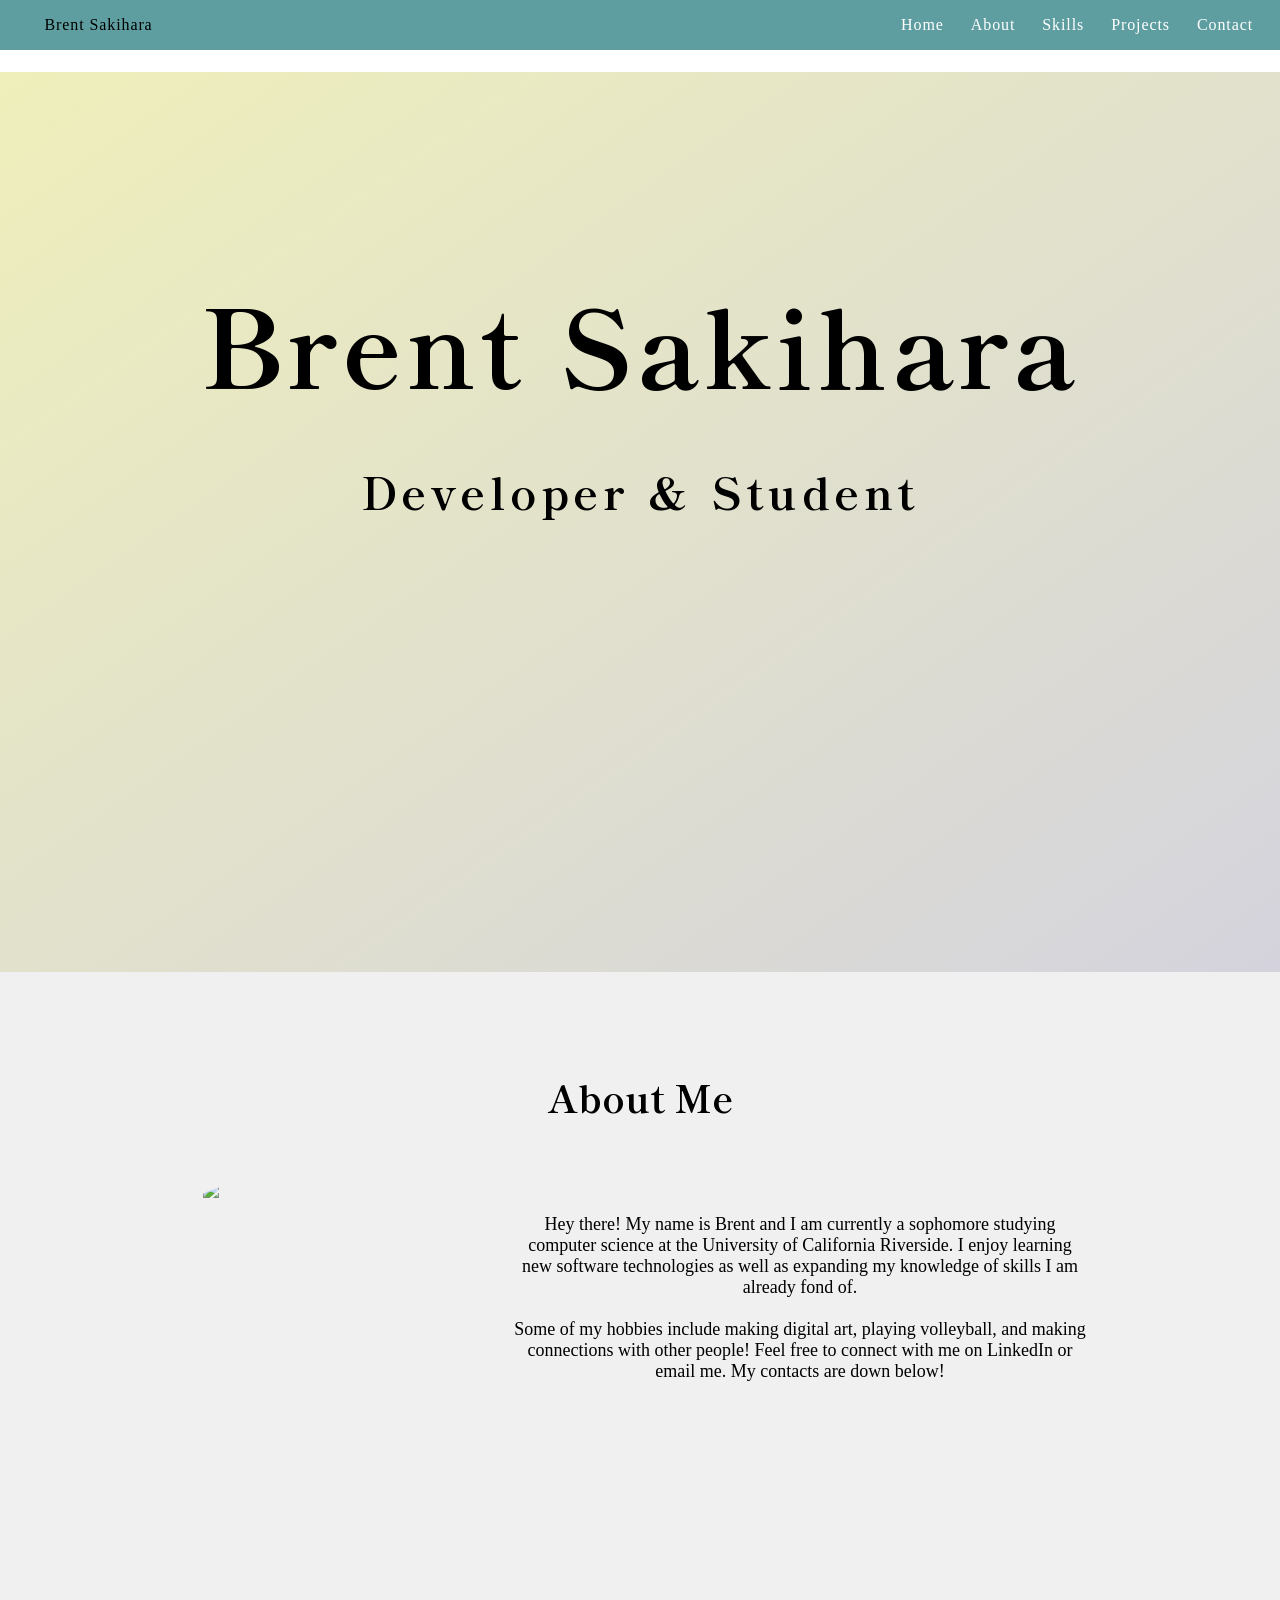
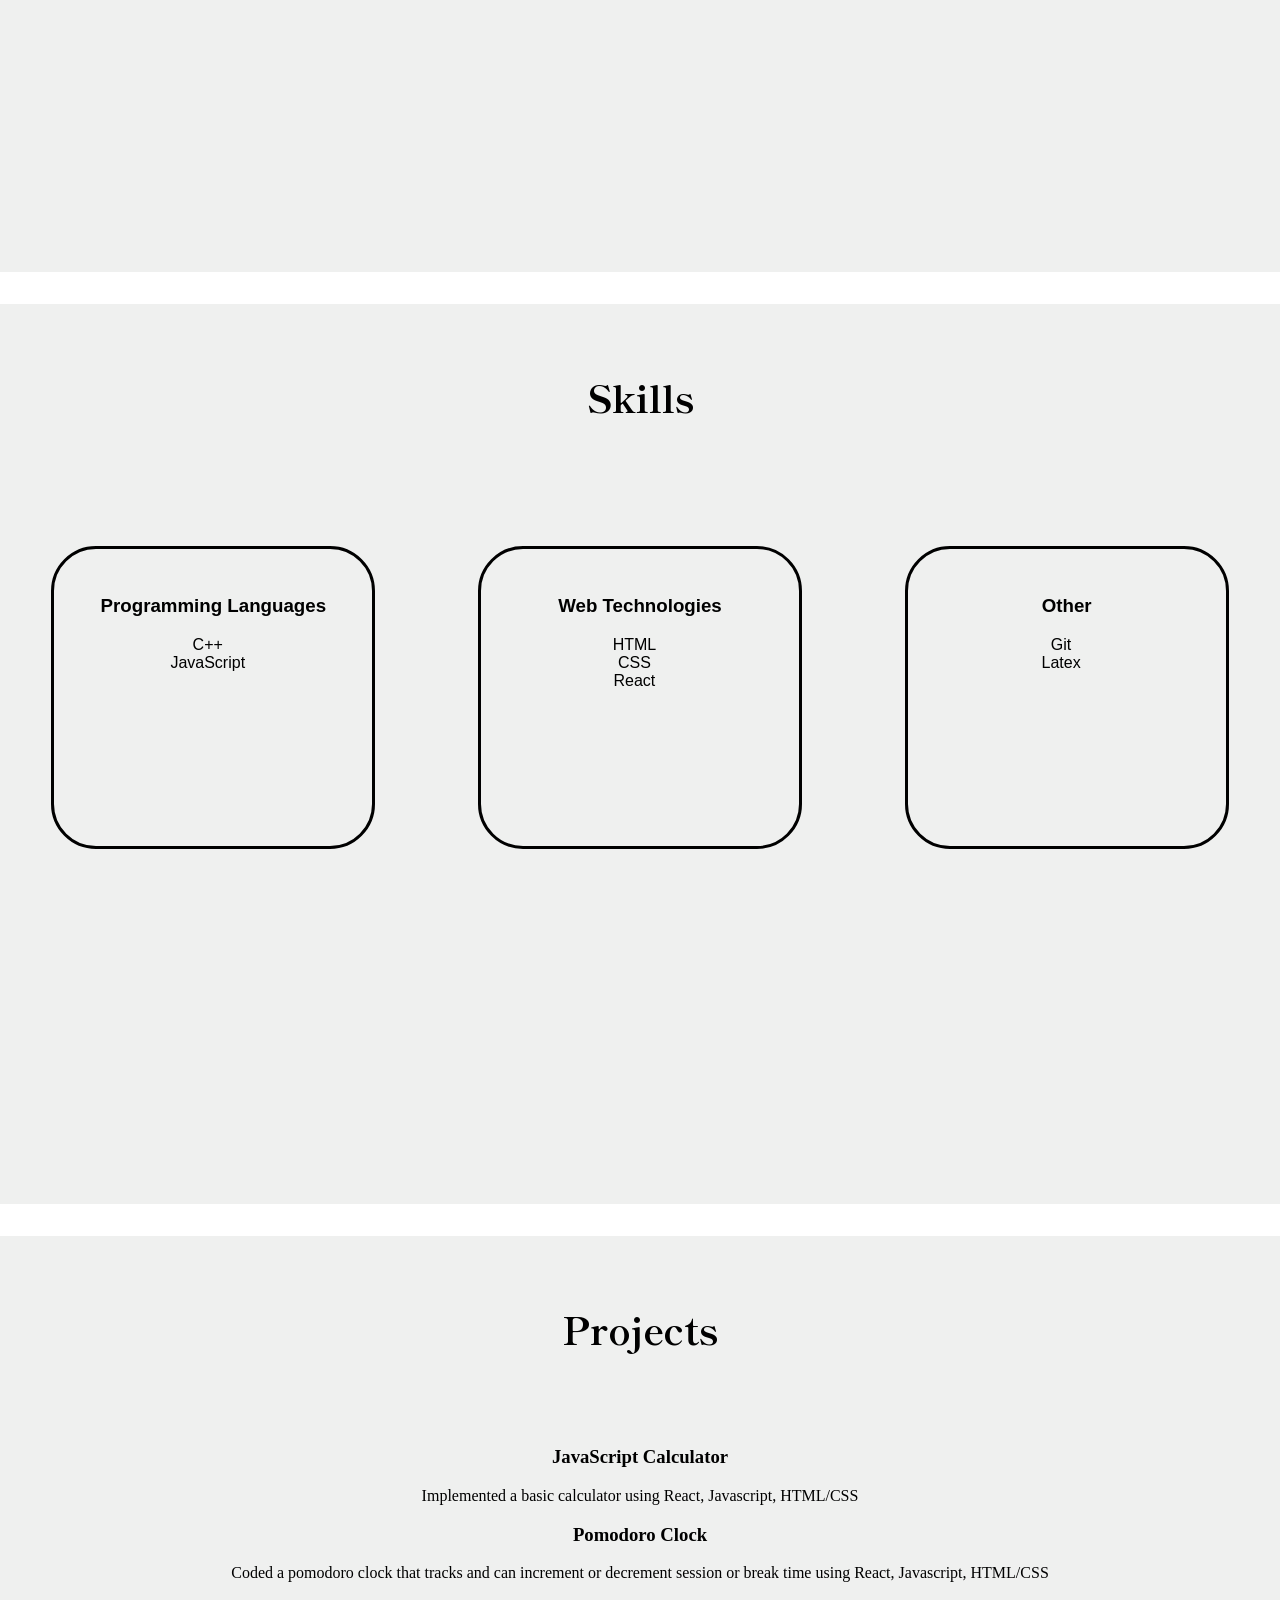
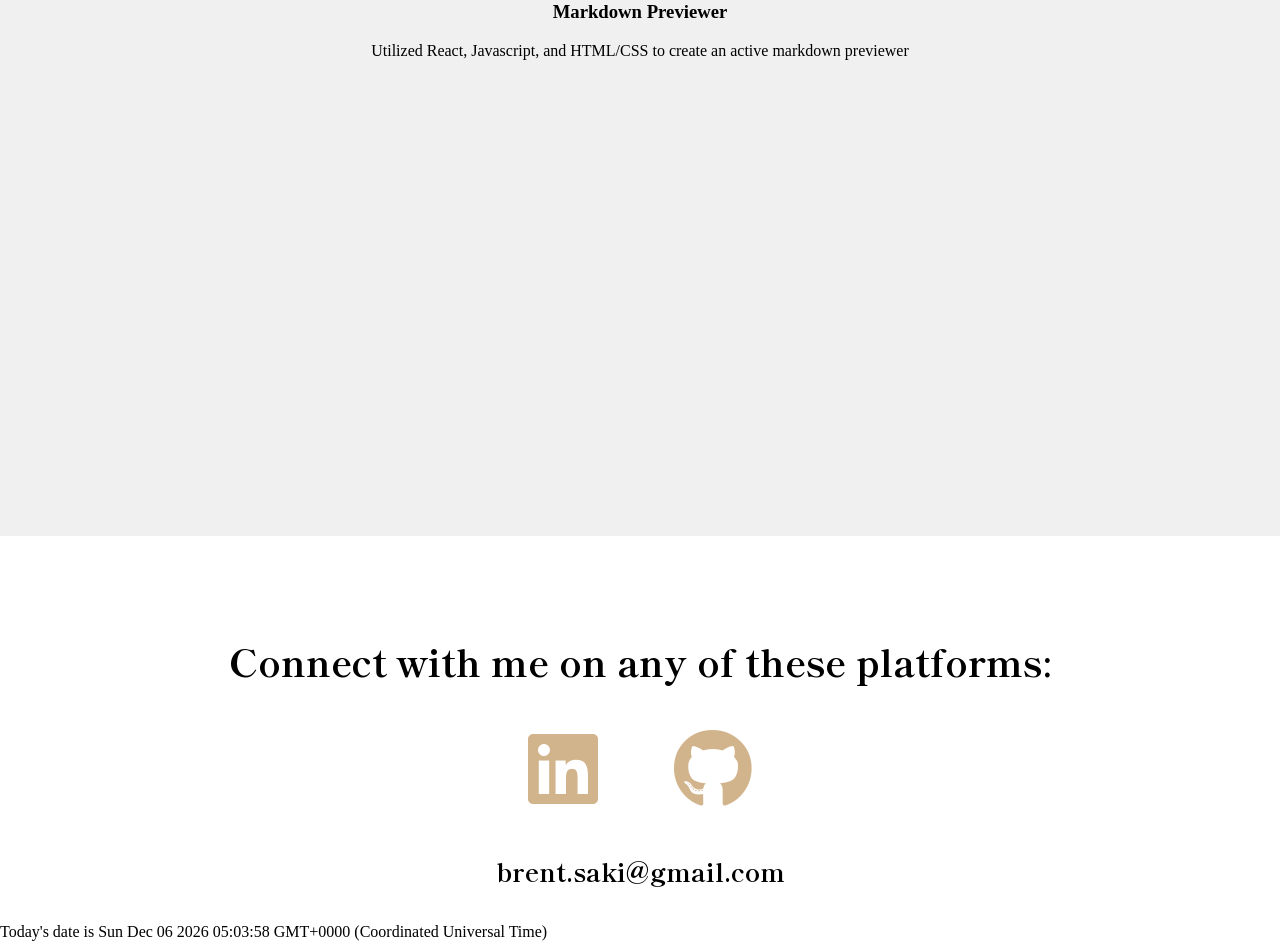
==== index.html @ ab80c6ce "changed path" ====
<!DOCTYPE html>
<html lang="en">
<head>
    <meta charset="UTF-8">
    <meta http-equiv="X-UA-Compatible" content="IE=edge">
    <meta name="viewport" content="width=device-width, initial-scale=1.0">
    <title>Document</title>
    <link rel = "stylesheet" type = "text/css" href = "style.css"/>
    <link rel="stylesheet" href="https://use.fontawesome.com/releases/v5.15.2/css/all.css" integrity="sha384-vSIIfh2YWi9wW0r9iZe7RJPrKwp6bG+s9QZMoITbCckVJqGCCRhc+ccxNcdpHuYu" crossorigin="anonymous">

    <link rel="preconnect" href="https://fonts.gstatic.com">
<link href="https://fonts.googleapis.com/css2?family=Raleway:wght@300&family=Scheherazade&family=Shippori+Mincho+B1:wght@500&display=swap" rel="stylesheet"><body>
    <nav>
        <ul class = "nav">
            <li class = "leftnav">Brent Sakihara</li>
            <li class = "rightnav"><a href="#header">Home</a></li>
            <li class = "rightnav"><a href="#about">About</a></li>
            <li class = "rightnav"><a href="#skills">Skills</a></li>
            <li class = "rightnav"><a href="#projects">Projects</a></li>
            <li class = "rightnav"><a href = "#contact">Contact</a></li>
        </ul>
    </nav>
    <div id = "header" class ="section">
        <h1 id = "name">Brent Sakihara</h1>
        <h2 id = "subheader">Developer & Student</h2>
    </div>
    <div id = "about" class = "section">
        <h2 class = "title">About Me</h2>
        <div id = "photo">
            <a alt = "photo of me!" href="https://lh3.googleusercontent.com/a3bPAEfOTPqCnYxuEP7tB16Z2TgcXHickx6BiH-JTF1CKf3p6cimCnV-ZzTPcO_8Qc4jZRK6XZkYf8GklRsNGq0brx8x73rDPGK4sj9NED8KyOHrJwvlFoyhxmBYqu7zEgvI75UgEw=w2400?source=screenshot.guru"> <img src="https://lh3.googleusercontent.com/a3bPAEfOTPqCnYxuEP7tB16Z2TgcXHickx6BiH-JTF1CKf3p6cimCnV-ZzTPcO_8Qc4jZRK6XZkYf8GklRsNGq0brx8x73rDPGK4sj9NED8KyOHrJwvlFoyhxmBYqu7zEgvI75UgEw=w600-h315-p-k" /> </a>
        </div>
        <p id = "description">
            Hey there! My name is Brent and I am currently a sophomore studying computer science at 
            the University of California Riverside.
            I enjoy learning new software technologies as well as expanding my knowledge of skills I 
            am already fond of. <br>
            <br>
            Some of my hobbies include making digital art, playing volleyball, and making connections with 
            other people! Feel free to connect with me on LinkedIn or email me. My contacts are down below!
        </p>
    </div>
    <div id= "skills" class ="section">
        <h2 class = "title">Skills</h2>
        <div class = "container">
            <div class="left column">
                <h3>Programming Languages</h3>
            <ul>
                <li>C++</li>
                <li>JavaScript</li>
            </ul>
            </div>
            <div class = "center column">
                <h3>Web Technologies</h3>
            <ul>
                <li>HTML</li>
                <li>CSS</li>
                <li>React</li>
            </ul>
            </div>
            <div class = "right column">
                <h3>Other</h3>
            <ul>
                <li>Git</li>
                <li>Latex</li>
            </ul>
            </div>
        </div>
    </div>
    <div id="projects" class ="section">
        <h2 class = "title">Projects</h2>
        <div id = "projectc">
            <h3>JavaScript Calculator</h3>
            <p>Implemented a basic calculator using React, Javascript, HTML/CSS</p>
            <h3>Pomodoro Clock</h3>
            <p>Coded a pomodoro clock that tracks and can increment or decrement session or break time 
                using React, Javascript, HTML/CSS</p>
            <h3>Markdown Previewer</h3>
            <p>Utilized React, Javascript, and HTML/CSS to create an active markdown previewer</p>
        </div>
    </div>
    <div id= "contact">
        <h2>Connect with me on any of these platforms:</h2>
        <div class = "icons">
            <a href = "https://www.linkedin.com/in/brent-sakihara/" target="_blank"><i class="fab fa-linkedin fa-5x"></i></a>
            <a href = "https://github.com/brent-sakihara" target="_blank"><i class="fab fa-github fa-5x"></i></a>
        </div>
            </div>
    <h4 id = "email">brent.saki@gmail.com</h4>
    <script src="script.js"></script>
</body>
</html>
---- style.css ----
html,body{
  max-width: 100%;
  overflow-x: hidden;
  margin:0;
  padding:0;
}
nav{
  background-color:cadetblue;
  position: fixed;
  width: 100%;
  top: 0;
  margin: 0;
  padding-top: 0;
  font-family:Georgia, 'Times New Roman', Times, serif;
}
.nav{
  display: flex;
  list-style-type: none;
  clear: both;
  letter-spacing: 0.1vh;
}
.nav li {
  display: block;
  text-decoration: none;
  padding-right: 3vh;
}
.nav li:first-child{
  margin-right: auto;
  padding-left: 0.5vh;
}

#header {
  height: 100vh;
  width: 100vw;
  background-image: linear-gradient(to bottom right, #efefbb, #d4d3dd);
  text-align: center;
  letter-spacing: .5vh;
  word-spacing: .25vh;
}

#name{
  padding-top: 15%;
  margin-bottom: 0px;
  font-size: 12vh;
  font-family: 'Shippori Mincho B1', sans-serif;
}
#subheader{
  font-size: 5vh;
  padding-top:0;
}

a:link{
  color:white;
  text-decoration:none;
}
a:hover{
  color:black;
  text-decoration:none;
}
a:active{
  color:blue;
  text-decoration:none;
}

#about{
  text-align: center;
  height: 100vh;
  width: 100vw;
  margin-top:0;
  display:inline-block;
  justify-content: center;
}
#photo{
  width: 20vw;
  height: 20vw;
  overflow:hidden;
  float: left;
  border-radius: 50%;
  margin-left: 10vw;
  margin-top: 2vw;
}
#photo > a{
  width: 800px;
  height: 400px;
  margin: -75px 0 -100px -90px;
}
#description{
  font-size: large;
  font-family:'Times New Roman', Times, serif;
  display:flex;
  align-items: center;
  margin: 7vw 15vw auto 40vw;
  overflow: hidden;
}

h2{
  text-align: center;
  font-family: 'Shippori Mincho B1', sans-serif;
  font-size: 3vw;
  padding-top:5%;
}

/*.title{
  margin-top: 10vh;
}*/

.section{
  height: 100vh;
  width: 100vw;
  background-color: #eff0ef;
  border:none;
}

.column{
  border:solid;
  border-radius: 5vh;
  text-align: center;
  width:25vw;
  height: 30vh;
  margin: 10vh 4vw auto 4vw;
  list-style-type: none;
  padding-top: 3vh;
}

.container{
  display:flex;
  flex-direction: row;
  width: 100%;
  justify-content: center;
  font-family:'Lucida Sans', 'Lucida Sans Regular', 'Lucida Grande', 'Lucida Sans Unicode', Verdana, sans-serif;
  text-align: center;
}
.column > ul{
  list-style-type: none;
  padding-right: 4vw;
  justify-content: center;
}

#projectc{
  /*margin-left: 6vw;*/
  margin-top: 10vh;
  text-align: center;

}

div.icons{
  display: flex;
  justify-content:center;
}
.icons > a{
  margin: 1vh 3vw 1vh 3vw;
}
#email{
  text-align: center;
  font-size: 2vw;
  font-family: 'Shippori Mincho B1', sans-serif;
}
.fab{
  color:tan;
}
.fab:hover{
  color:rgb(240, 240, 167);
}
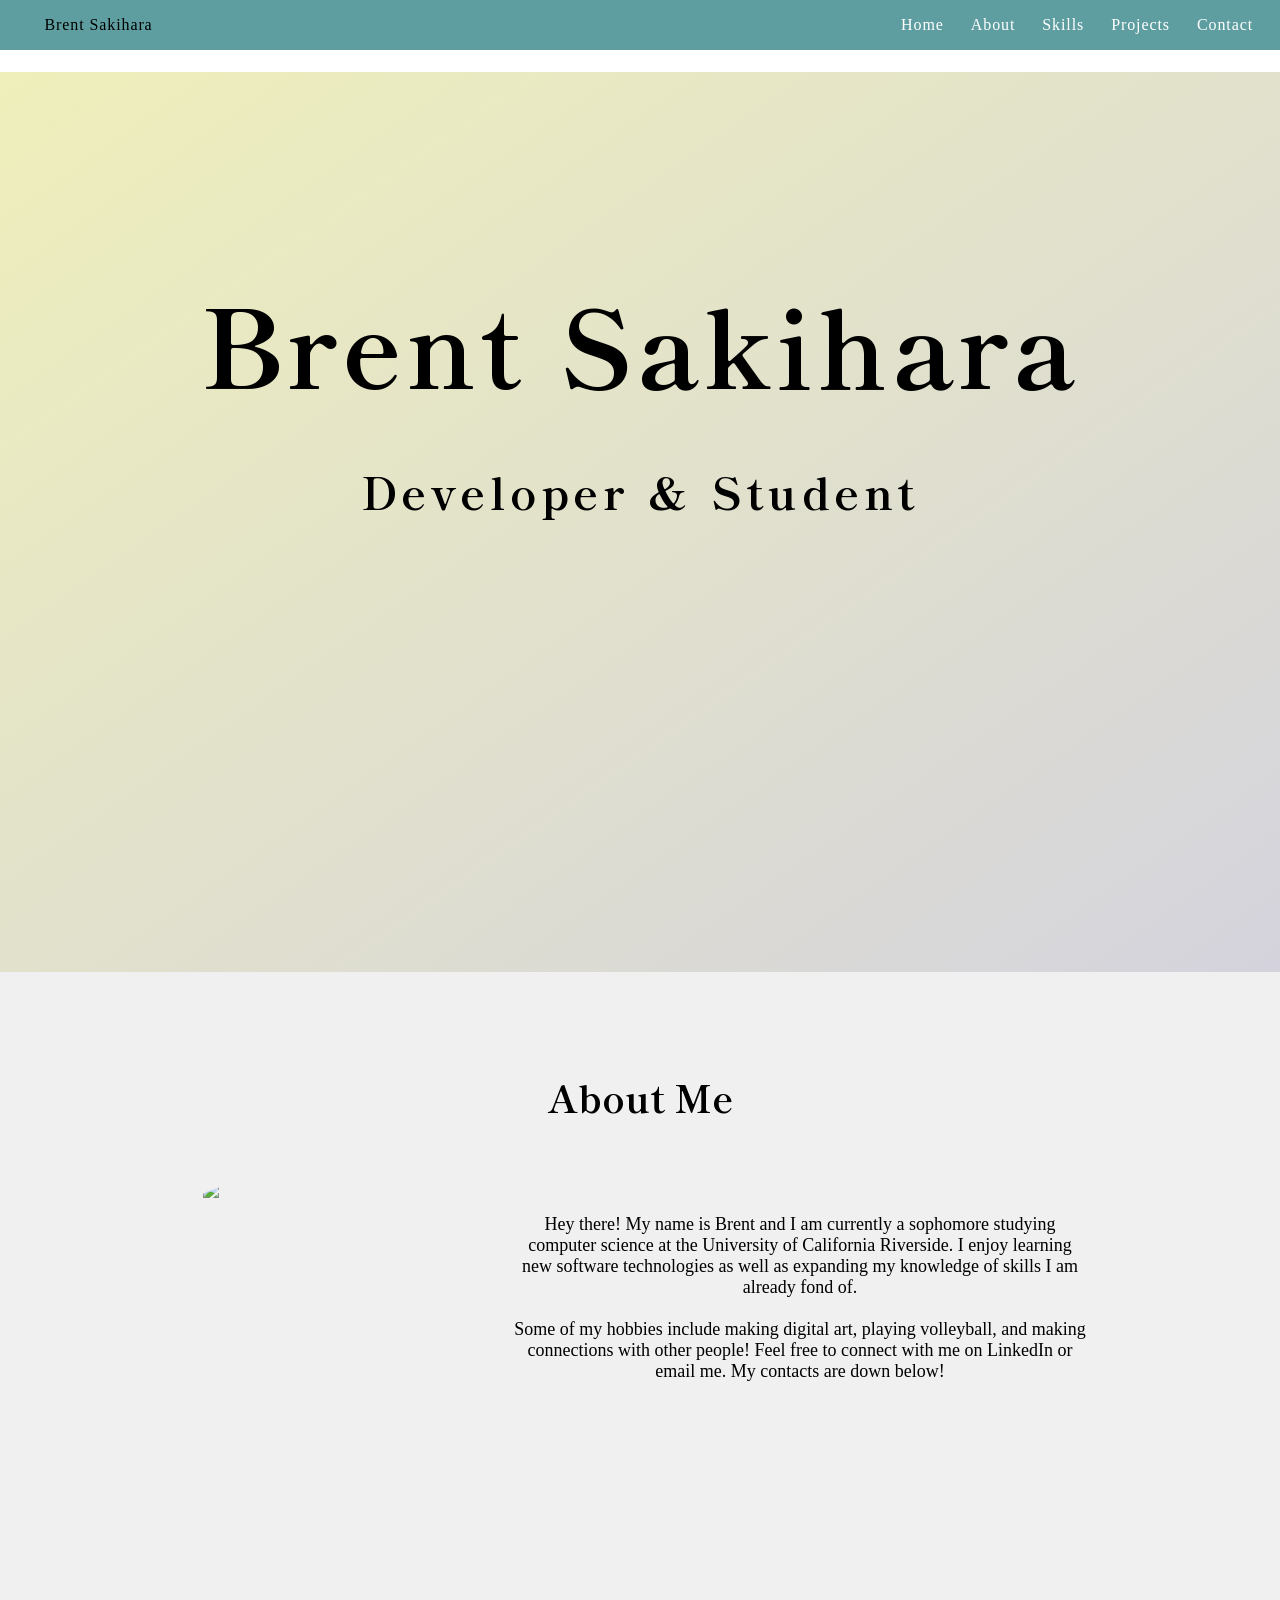
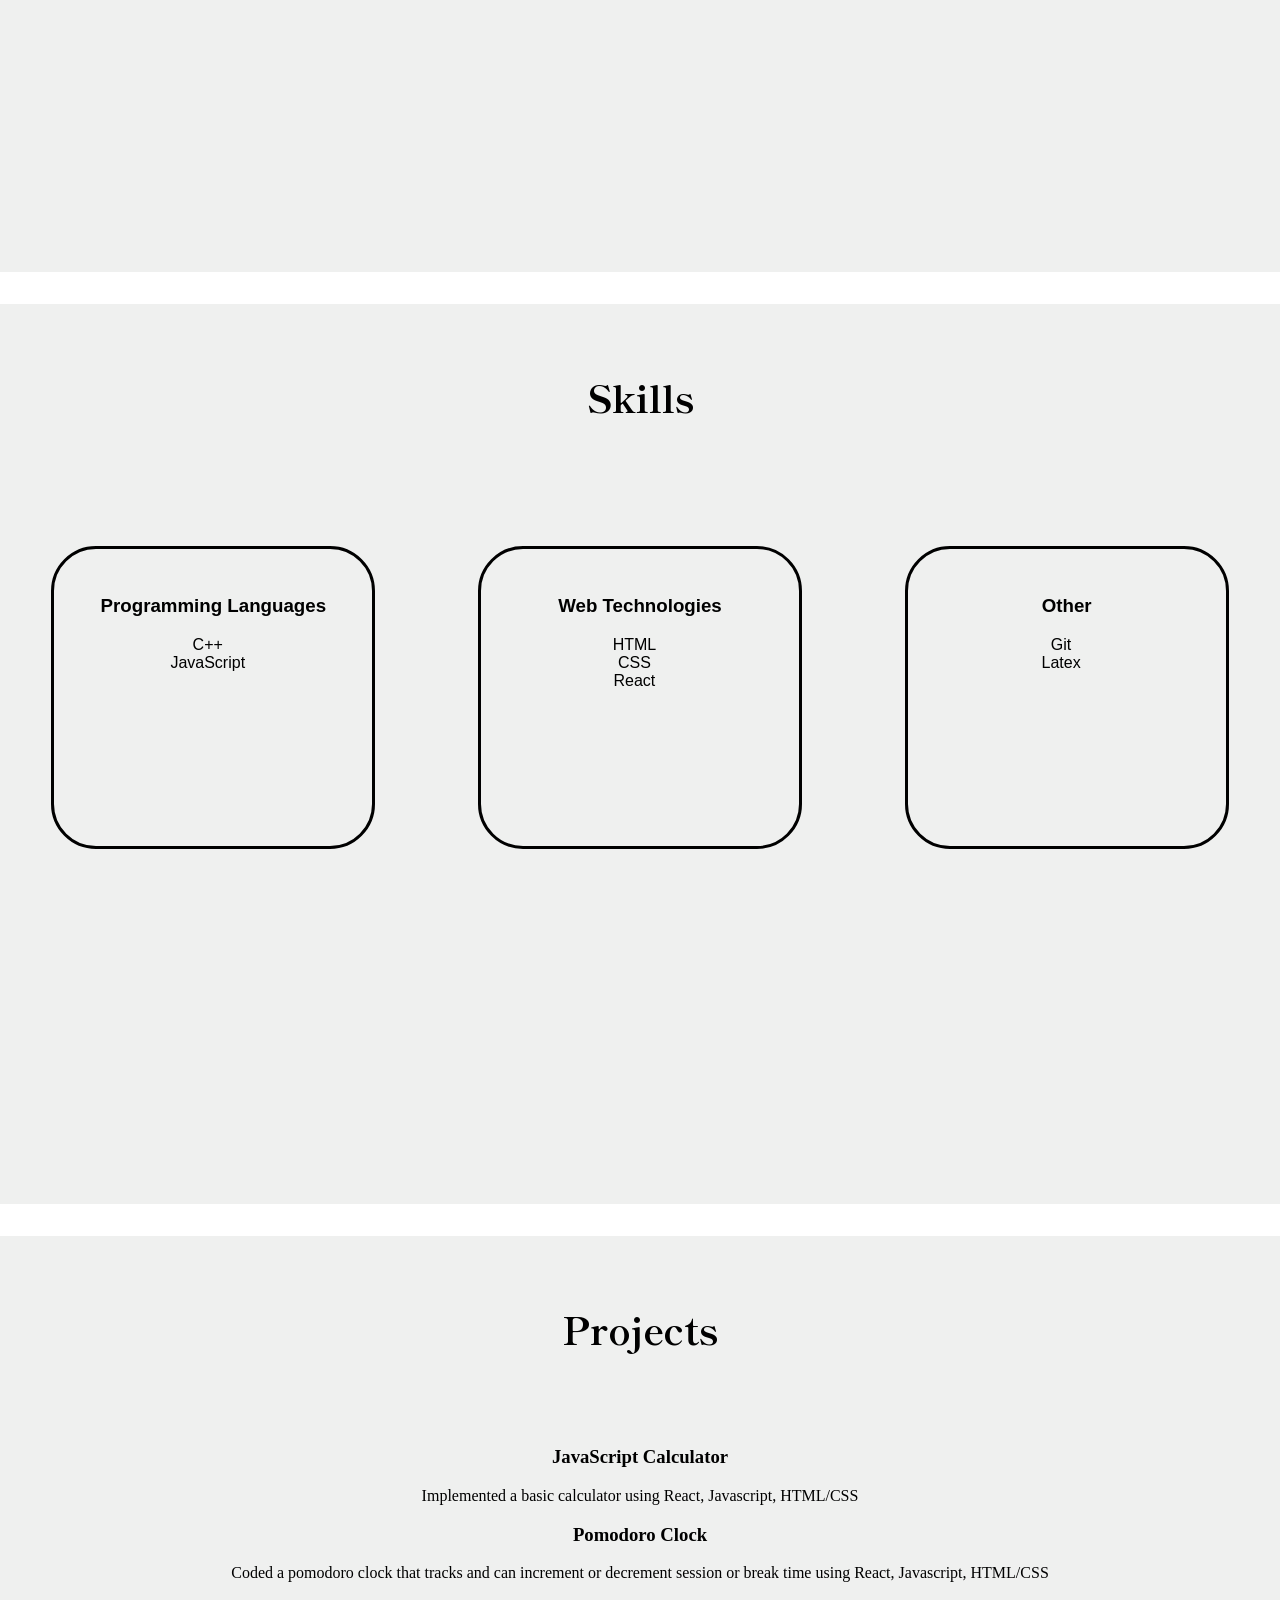
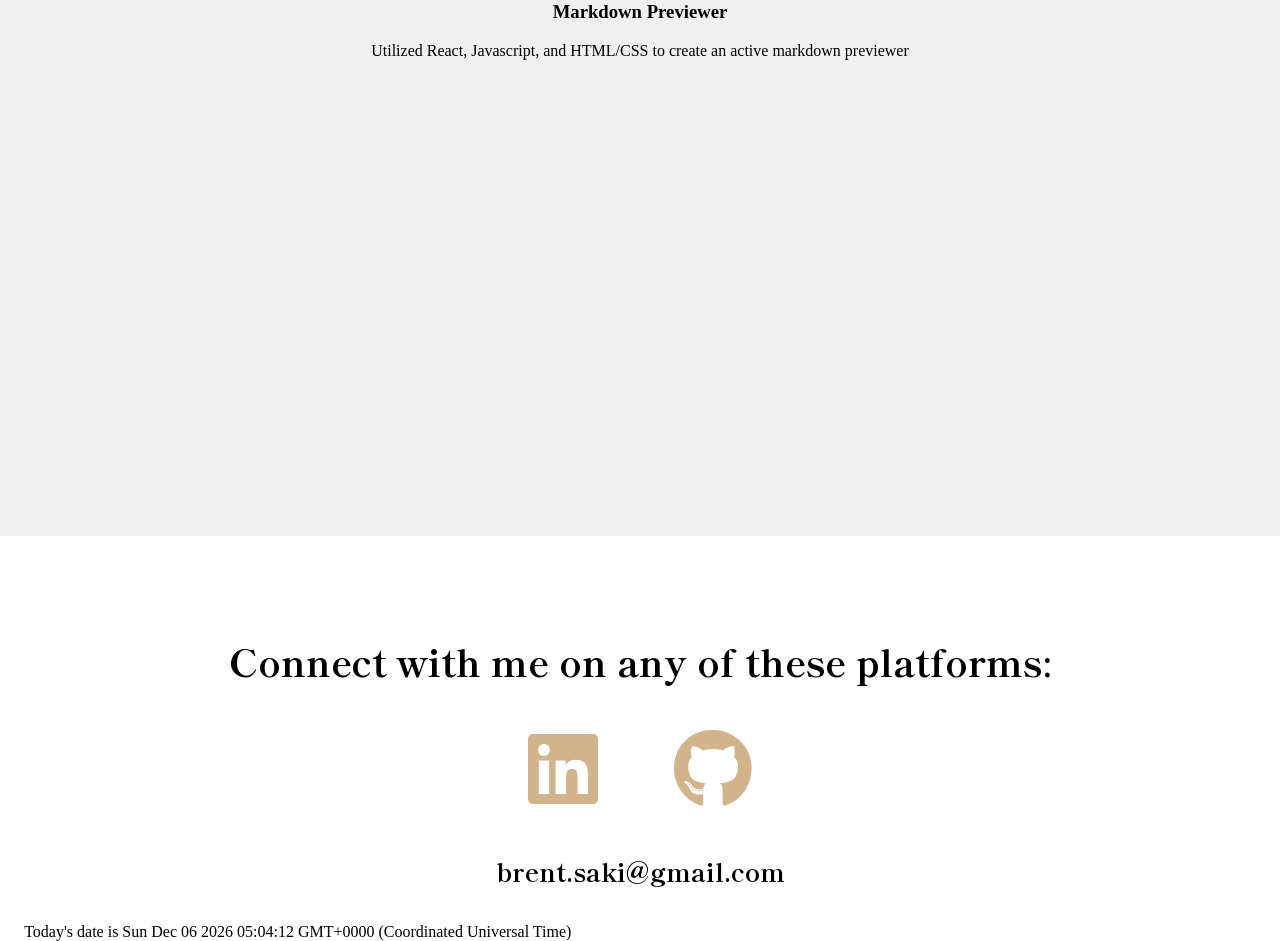
==== commit 49b342b6: "changed to kramdown" ====
--- a/index.html
+++ b/index.html
@@ -84,8 +84,9 @@
             <a href = "https://www.linkedin.com/in/brent-sakihara/" target="_blank"><i class="fab fa-linkedin fa-5x"></i></a>
             <a href = "https://github.com/brent-sakihara" target="_blank"><i class="fab fa-github fa-5x"></i></a>
         </div>
-            </div>
+    </div>
     <h4 id = "email">brent.saki@gmail.com</h4>
+    <a id = "back-to-top" href = "#">top</a>
     <script src="script.js"></script>
 </body>
 </html>
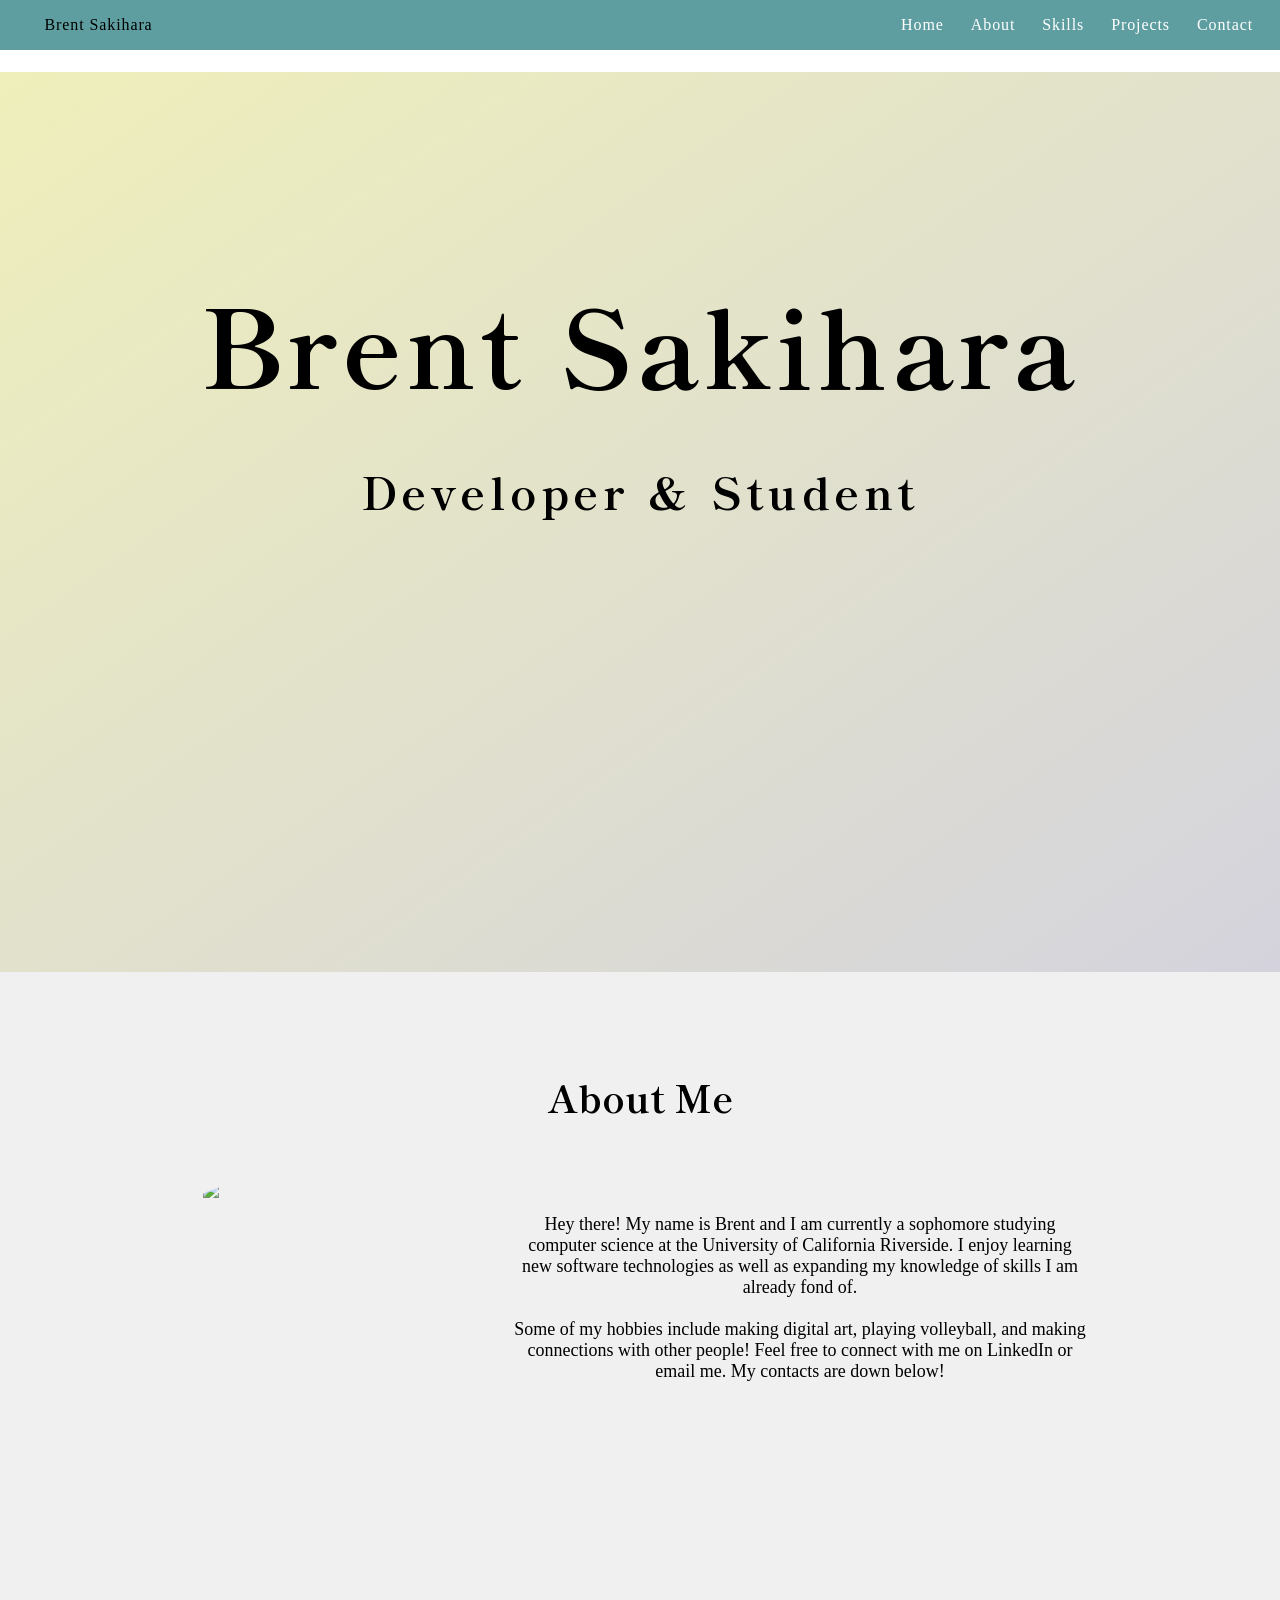
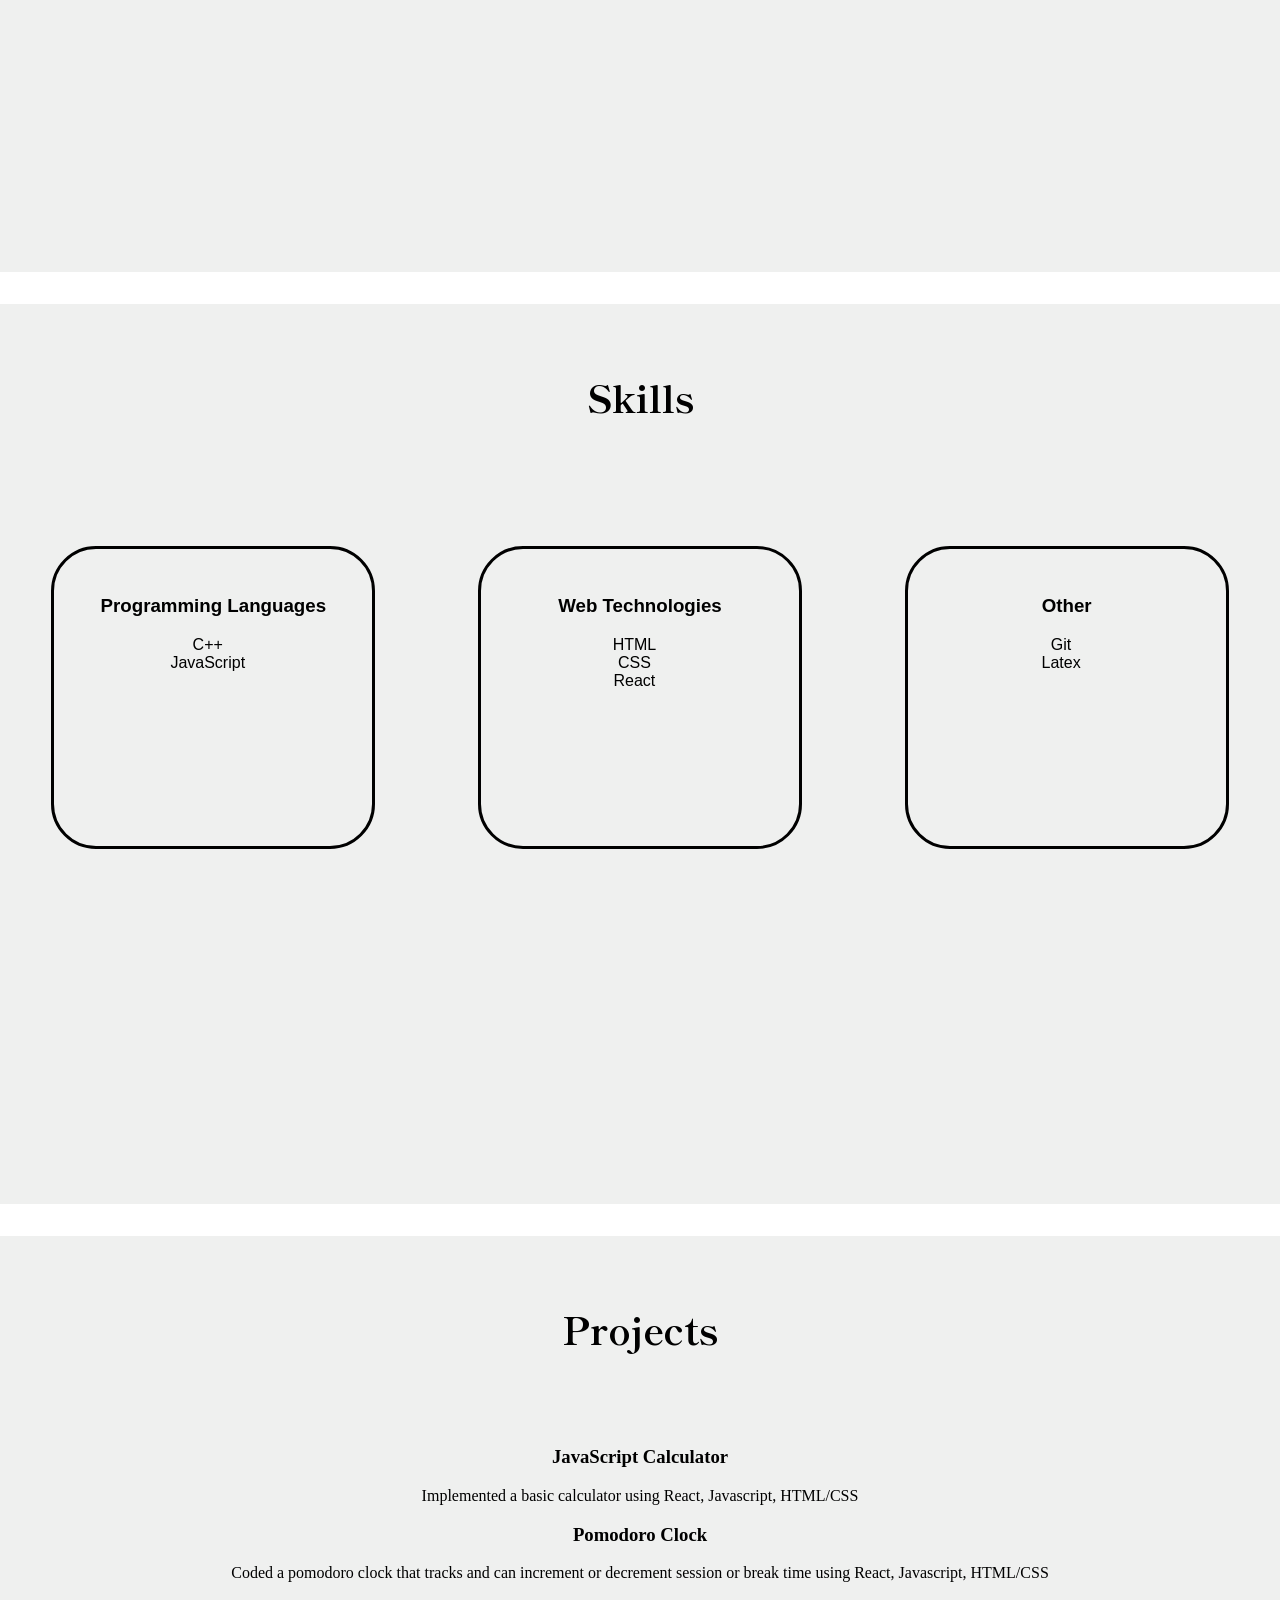
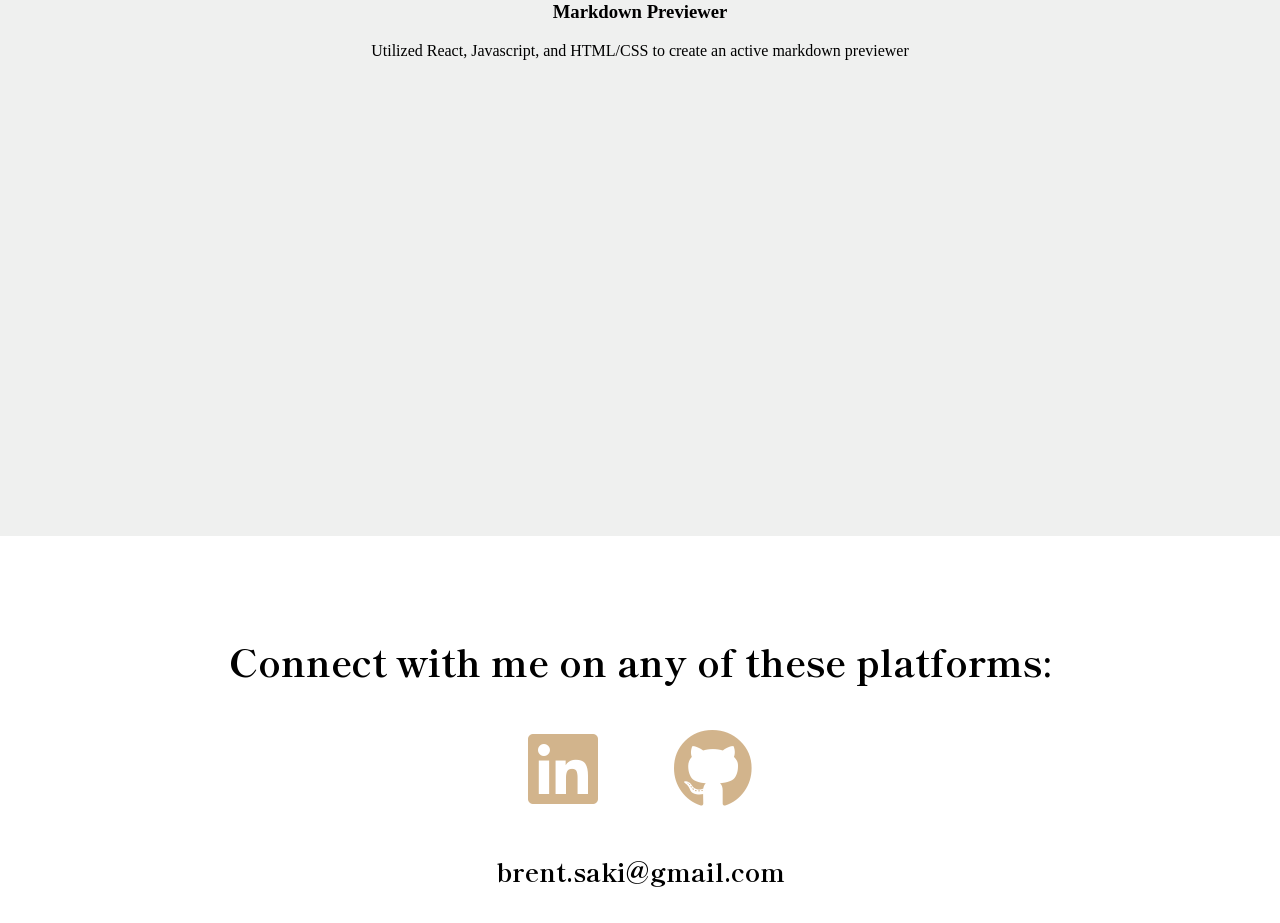
==== commit 800429a8: "added scroll arrow" ====
--- a/index.html
+++ b/index.html
@@ -84,9 +84,10 @@
             <a href = "https://www.linkedin.com/in/brent-sakihara/" target="_blank"><i class="fab fa-linkedin fa-5x"></i></a>
             <a href = "https://github.com/brent-sakihara" target="_blank"><i class="fab fa-github fa-5x"></i></a>
         </div>
+    
+        <h4 id = "email">brent.saki@gmail.com</h4>
+        <a id = 'arrow'><i class="far fa-arrow-alt-circle-up fa-3x"></i></a>
     </div>
-    <h4 id = "email">brent.saki@gmail.com</h4>
-    <a id = "back-to-top" href = "#">top</a>
     <script src="script.js"></script>
 </body>
 </html>
--- a/style.css
+++ b/style.css
@@ -155,9 +155,22 @@
   font-size: 2vw;
   font-family: 'Shippori Mincho B1', sans-serif;
 }
-.fab{
+.fab, .far{
   color:tan;
+  cursor:pointer;
 }
-.fab:hover{
-  color:rgb(240, 240, 167);
+.fab:hover, .far:hover{
+  color:rgb(243, 243, 197);
+}
+
+#arrow{
+  position: fixed;
+  bottom: 3em;
+  right: 3em;
+  cursor: pointer;
+  opacity:0;
+}
+
+#arrow.visible{
+  opacity: 1;
 }
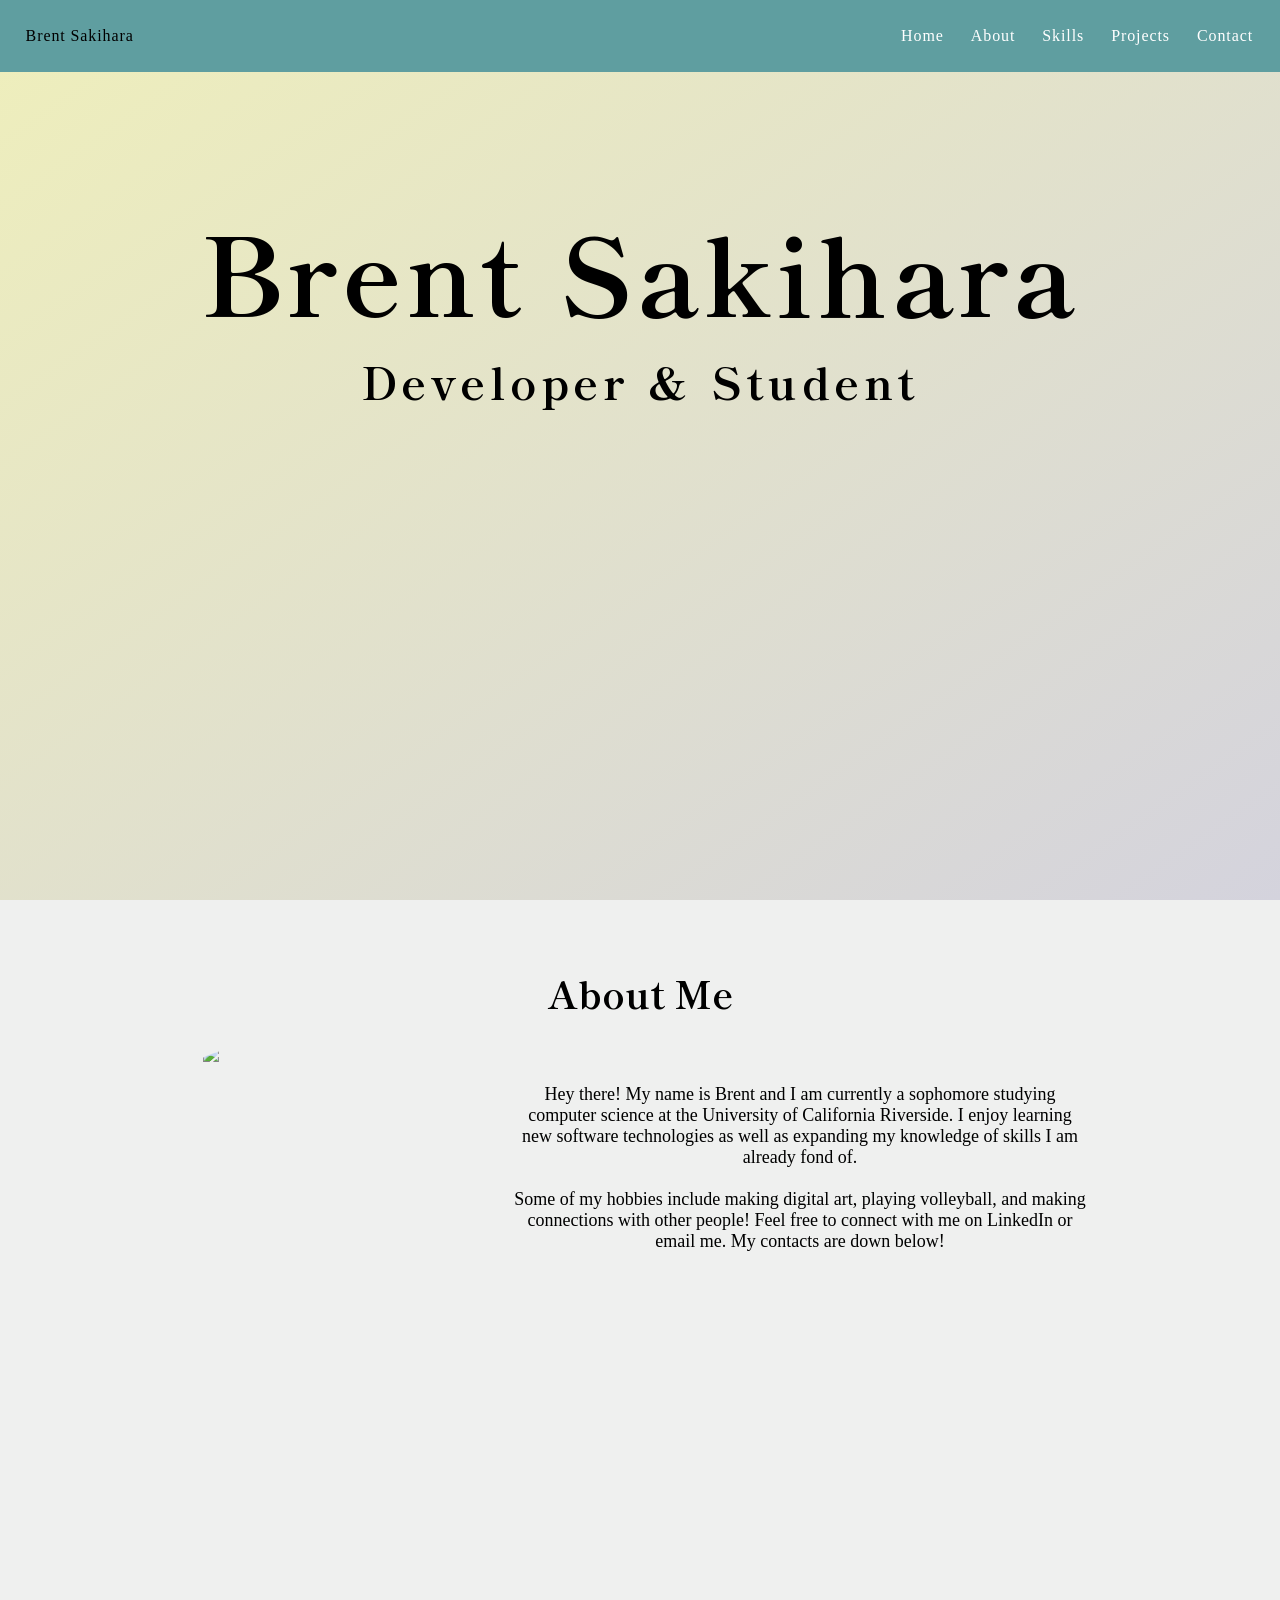
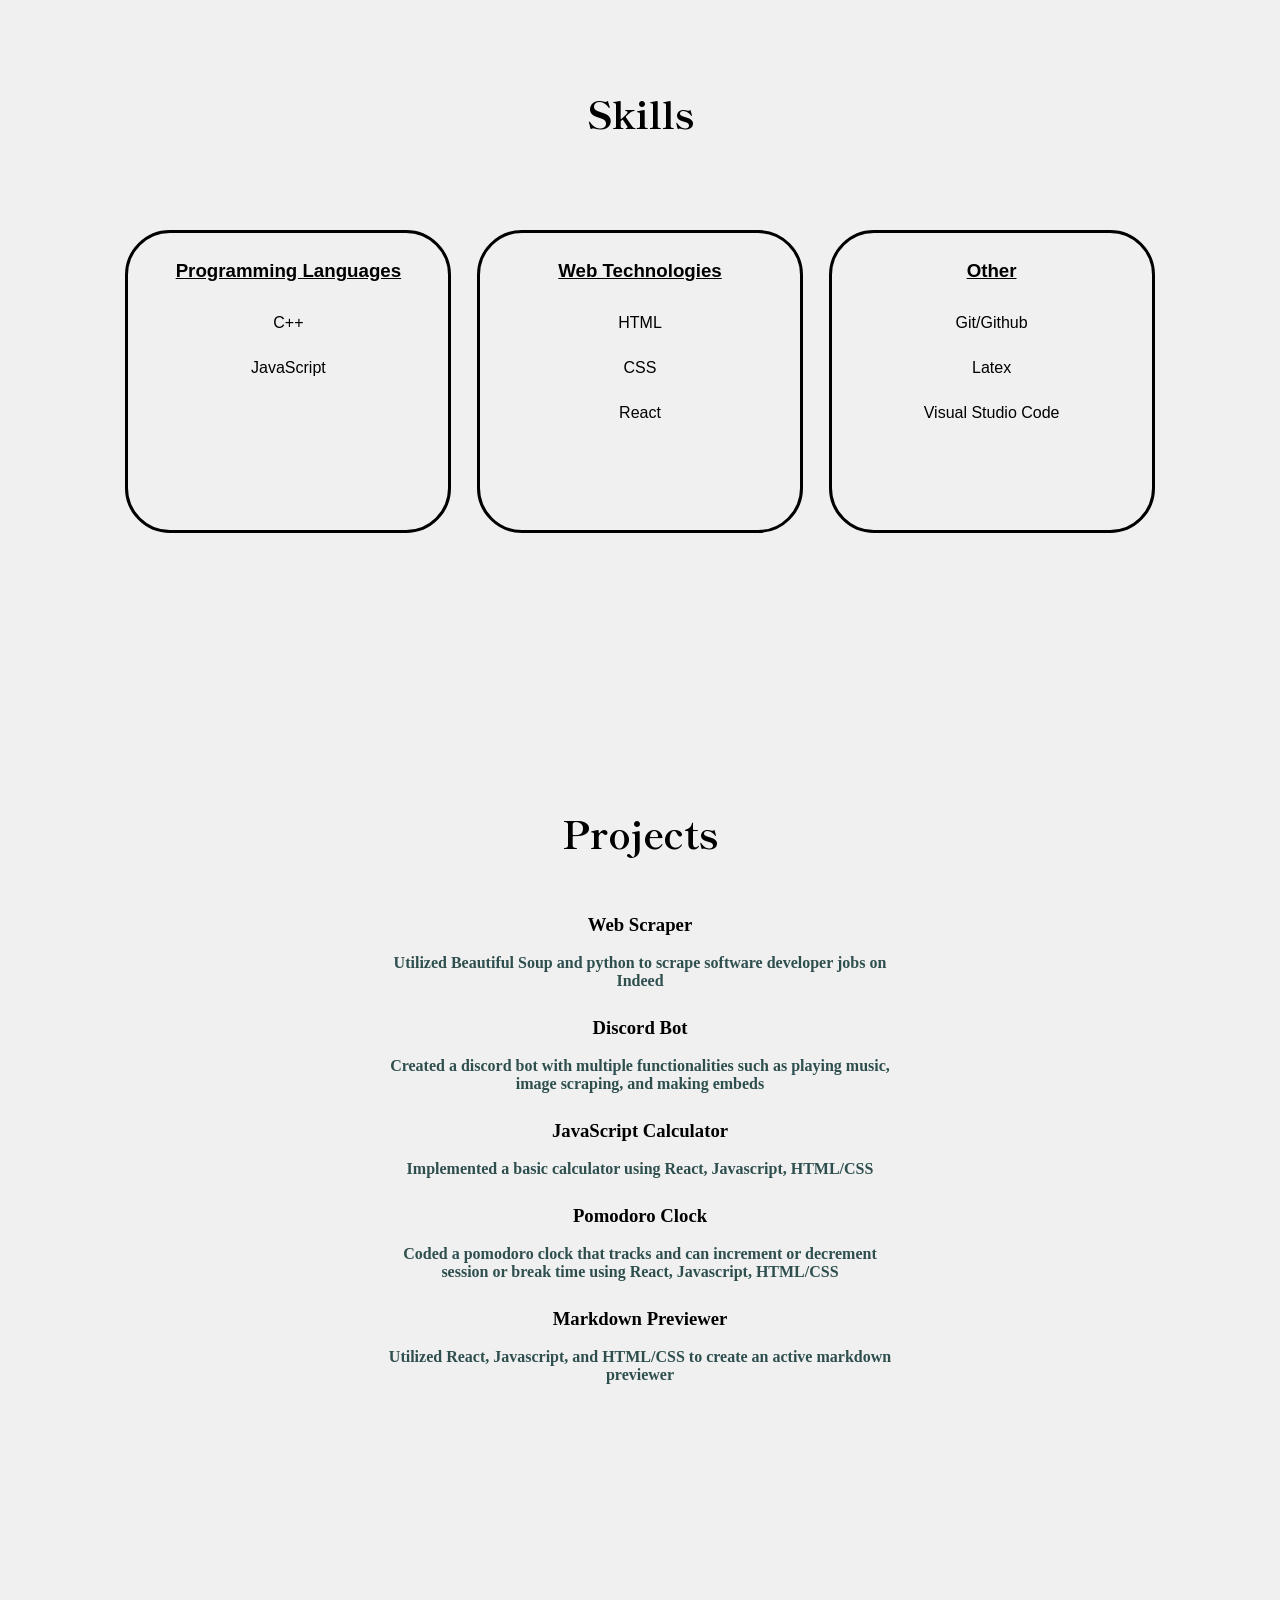
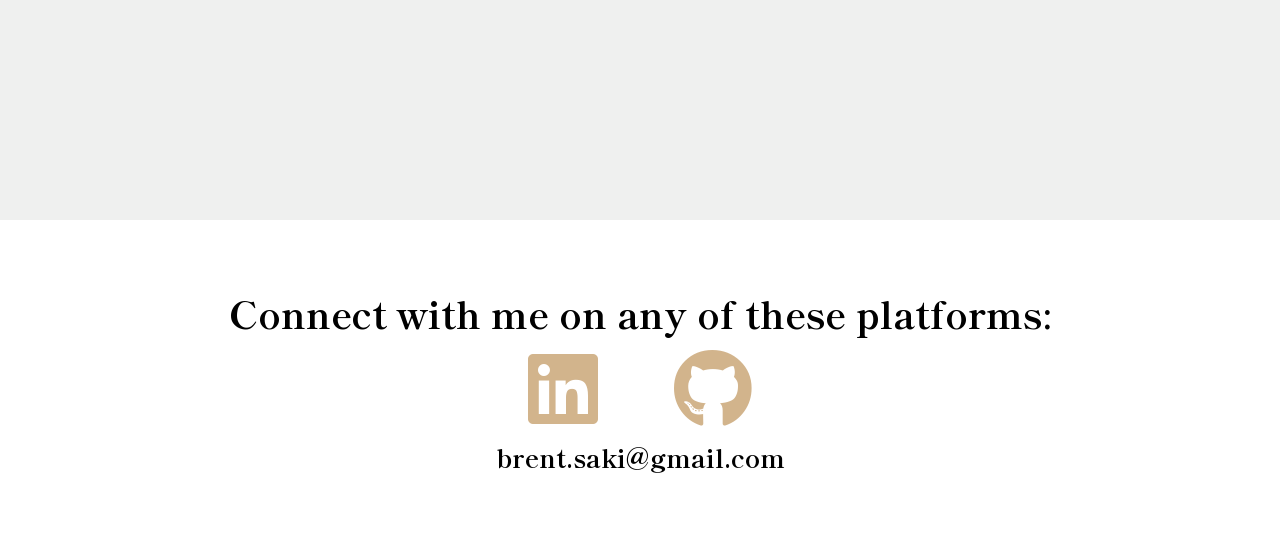
==== commit e42679b5: "improved design" ====
--- a/index.html
+++ b/index.html
@@ -13,7 +13,7 @@
     <nav>
         <ul class = "nav">
             <li class = "leftnav">Brent Sakihara</li>
-            <li class = "rightnav"><a href="#header">Home</a></li>
+            <li class = "rightnav"><a href="#header" id = 'top'>Home</a></li>
             <li class = "rightnav"><a href="#about">About</a></li>
             <li class = "rightnav"><a href="#skills">Skills</a></li>
             <li class = "rightnav"><a href="#projects">Projects</a></li>
@@ -43,14 +43,14 @@
         <h2 class = "title">Skills</h2>
         <div class = "container">
             <div class="left column">
-                <h3>Programming Languages</h3>
+                <h3 class = 'skill'>Programming Languages</h3>
             <ul>
                 <li>C++</li>
                 <li>JavaScript</li>
             </ul>
             </div>
             <div class = "center column">
-                <h3>Web Technologies</h3>
+                <h3 class = 'skill'>Web Technologies</h3>
             <ul>
                 <li>HTML</li>
                 <li>CSS</li>
@@ -58,24 +58,29 @@
             </ul>
             </div>
             <div class = "right column">
-                <h3>Other</h3>
+                <h3 class = 'skill'>Other</h3>
             <ul>
-                <li>Git</li>
+                <li>Git/Github</li>
                 <li>Latex</li>
+                <li>Visual Studio Code</li>
             </ul>
             </div>
         </div>
     </div>
     <div id="projects" class ="section">
-        <h2 class = "title">Projects</h2>
+        <h2 class = "title" id = 'ptitle'>Projects</h2>
         <div id = "projectc">
-            <h3>JavaScript Calculator</h3>
-            <p>Implemented a basic calculator using React, Javascript, HTML/CSS</p>
-            <h3>Pomodoro Clock</h3>
-            <p>Coded a pomodoro clock that tracks and can increment or decrement session or break time 
+            <h3 class = 'project'>Web Scraper</h3>
+            <p class = 'projectdescription'>Utilized Beautiful Soup and python to scrape software developer jobs on Indeed</p>
+            <h3 class = 'project'>Discord Bot</h3>
+            <p class = 'projectdescription'>Created a discord bot with multiple functionalities such as playing music, image scraping, and making embeds</p>
+            <h3 class = 'project'>JavaScript Calculator</h3>
+            <p class = 'projectdescription'>Implemented a basic calculator using React, Javascript, HTML/CSS</p>
+            <h3 class = 'project'>Pomodoro Clock</h3>
+            <p class = 'projectdescription'>Coded a pomodoro clock that tracks and can increment or decrement session or break time 
                 using React, Javascript, HTML/CSS</p>
-            <h3>Markdown Previewer</h3>
-            <p>Utilized React, Javascript, and HTML/CSS to create an active markdown previewer</p>
+            <h3 class = 'project'>Markdown Previewer</h3>
+            <p class = 'projectdescription'>Utilized React, Javascript, and HTML/CSS to create an active markdown previewer</p>
         </div>
     </div>
     <div id= "contact">
--- a/style.css
+++ b/style.css
@@ -1,3 +1,8 @@
+*{
+  margin:0;
+  padding:0;
+}
+
 html,body{
   max-width: 100%;
   overflow-x: hidden;
@@ -8,9 +13,9 @@
   background-color:cadetblue;
   position: fixed;
   width: 100%;
+  height: 8vh;
+  line-height: 8vh;
   top: 0;
-  margin: 0;
-  padding-top: 0;
   font-family:Georgia, 'Times New Roman', Times, serif;
 }
 .nav{
@@ -26,7 +31,7 @@
 }
 .nav li:first-child{
   margin-right: auto;
-  padding-left: 0.5vh;
+  padding-left: 2vw;
 }
 
 #header {
@@ -57,16 +62,9 @@
   color:black;
   text-decoration:none;
 }
-a:active{
-  color:blue;
-  text-decoration:none;
-}
 
 #about{
   text-align: center;
-  height: 100vh;
-  width: 100vw;
-  margin-top:0;
   display:inline-block;
   justify-content: center;
 }
@@ -89,7 +87,7 @@
   font-family:'Times New Roman', Times, serif;
   display:flex;
   align-items: center;
-  margin: 7vw 15vw auto 40vw;
+  margin: 5vw 15vw auto 40vw;
   overflow: hidden;
 }
 
@@ -100,12 +98,8 @@
   padding-top:5%;
 }
 
-/*.title{
-  margin-top: 10vh;
-}*/
-
 .section{
-  height: 100vh;
+  height: 80vh;
   width: 100vw;
   background-color: #eff0ef;
   border:none;
@@ -117,7 +111,7 @@
   text-align: center;
   width:25vw;
   height: 30vh;
-  margin: 10vh 4vw auto 4vw;
+  margin: 10vh 1vw auto 1vw;
   list-style-type: none;
   padding-top: 3vh;
 }
@@ -132,15 +126,34 @@
 }
 .column > ul{
   list-style-type: none;
-  padding-right: 4vw;
   justify-content: center;
+  line-height: 5vh;
+}
+.skill{
+  margin-bottom: 2vh;
+  text-decoration: underline;
+}
+
+#projects{
+  height: 120vh;
 }
 
 #projectc{
-  /*margin-left: 6vw;*/
-  margin-top: 10vh;
+  margin-top: 6vh;
   text-align: center;
+}
 
+.project{
+margin-bottom: 2vh;
+margin-top: 2vh;
+font-weight: bold;
+}
+.projectdescription{
+  width: 40vw;
+  margin-left: 30vw;
+  margin-bottom: 3vh;
+  color:darkslategrey;
+  font-weight: 600;
 }
 
 div.icons{
@@ -154,6 +167,7 @@
   text-align: center;
   font-size: 2vw;
   font-family: 'Shippori Mincho B1', sans-serif;
+  margin-bottom: 7vh;
 }
 .fab, .far{
   color:tan;
@@ -170,7 +184,6 @@
   cursor: pointer;
   opacity:0;
 }
-
 #arrow.visible{
   opacity: 1;
 }
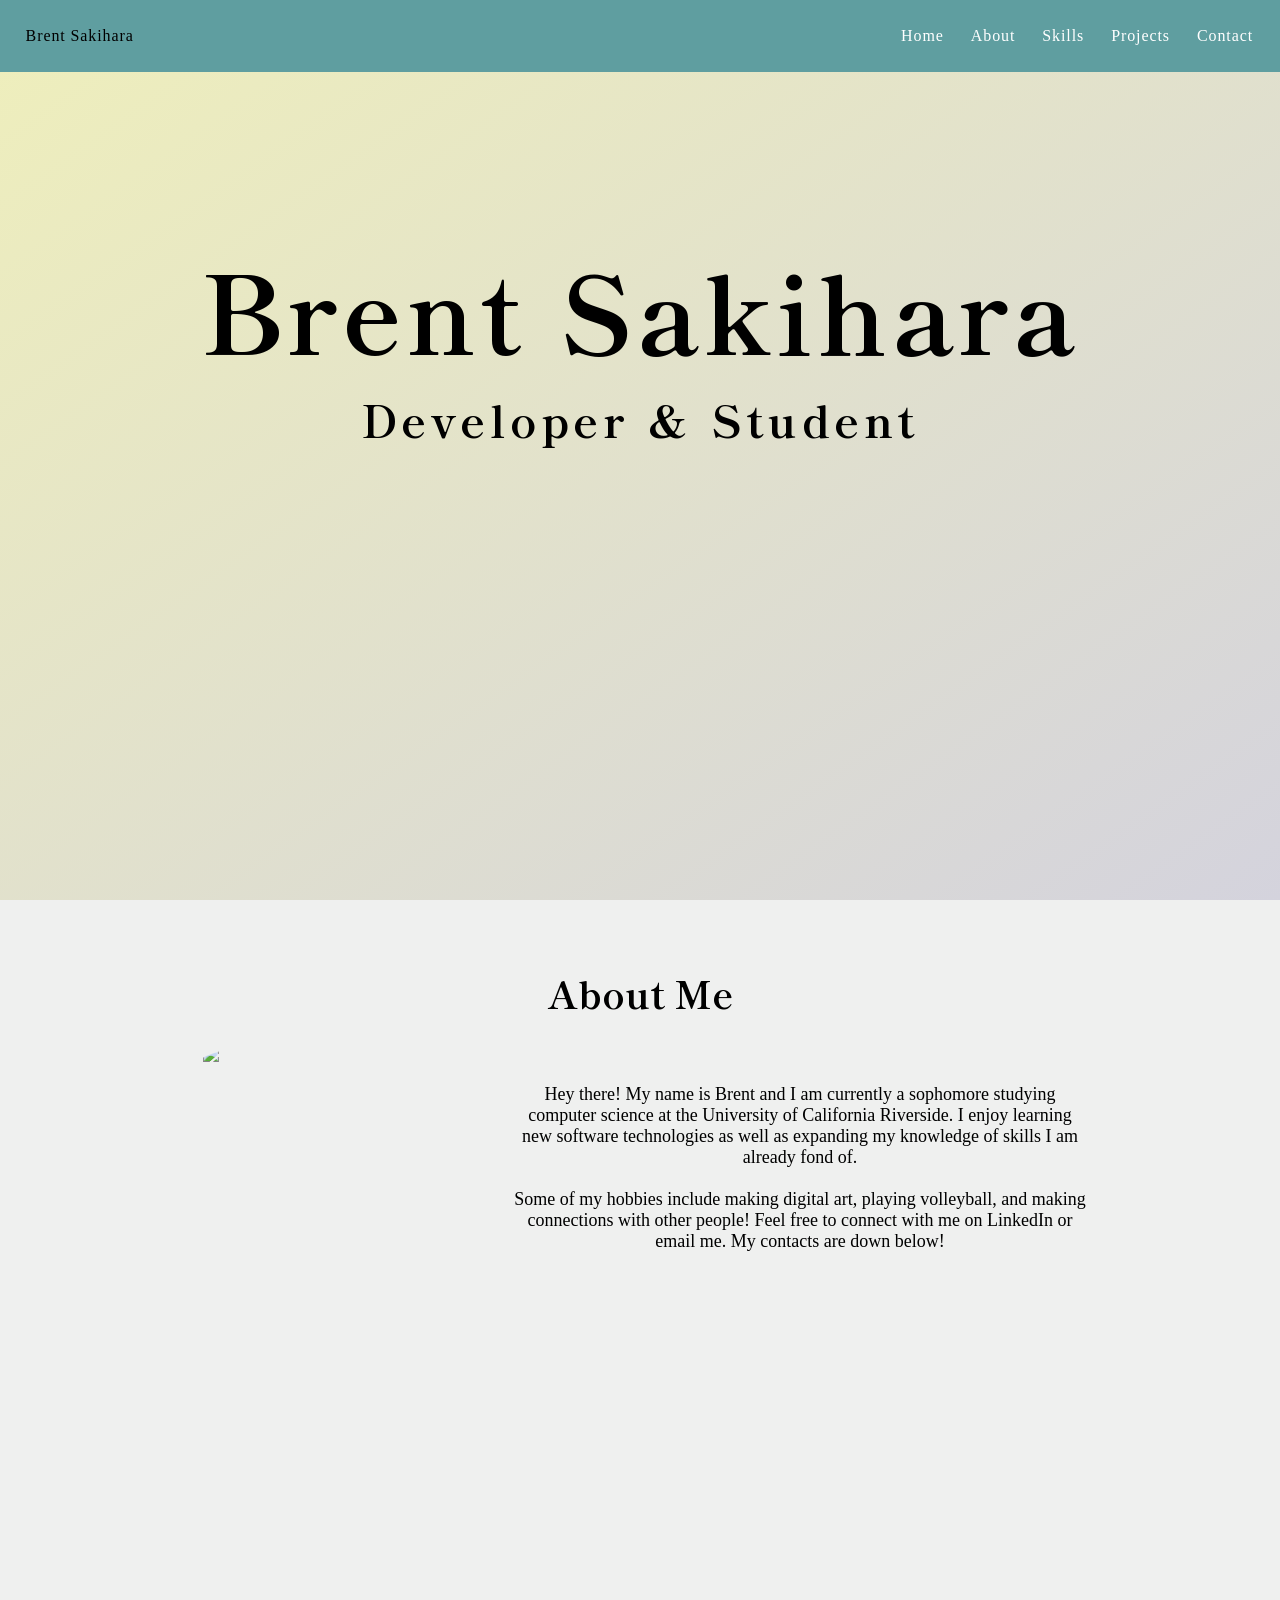
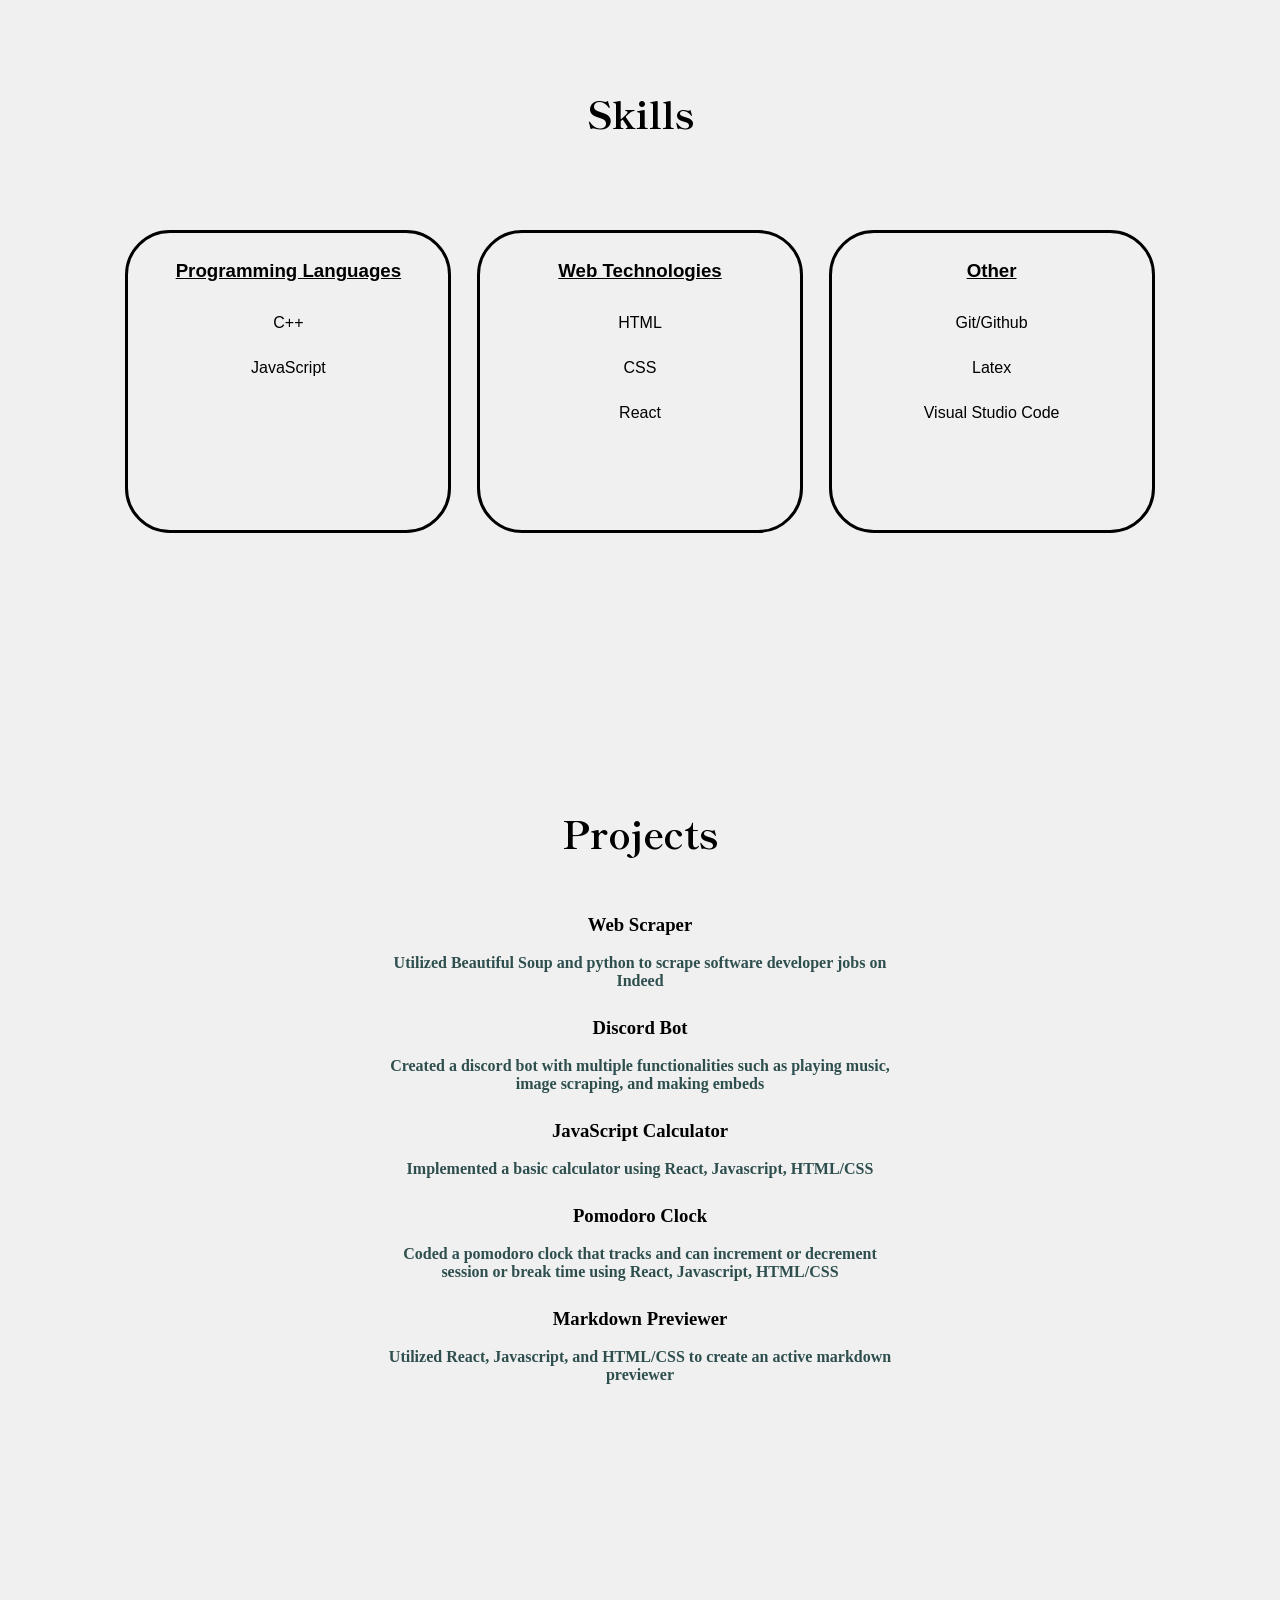
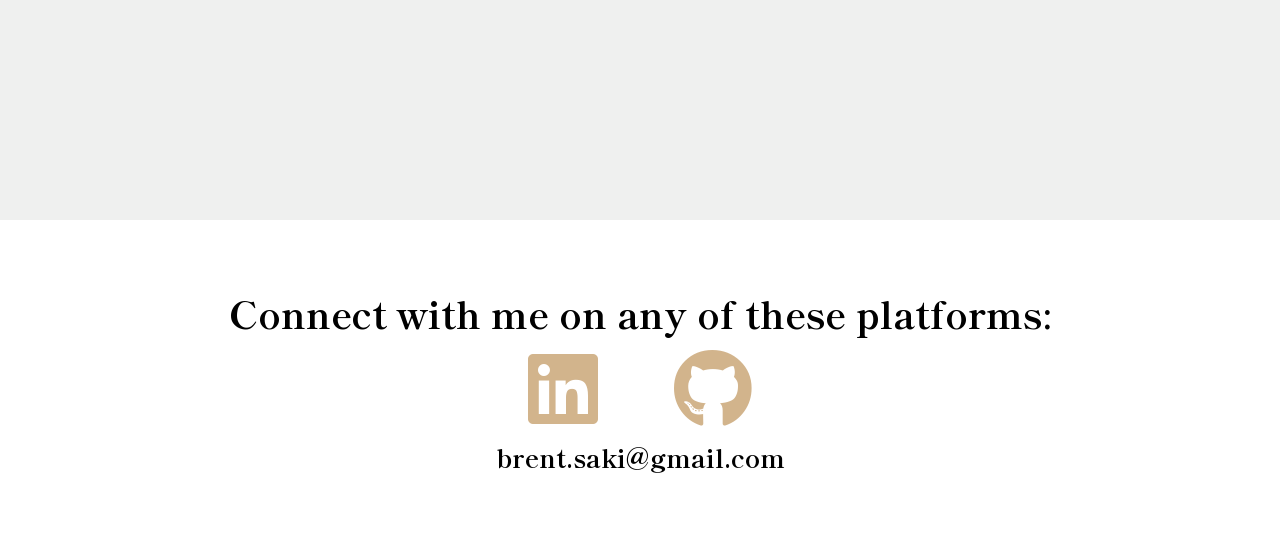
==== commit 57bb77d7: "changed title" ====
--- a/index.html
+++ b/index.html
@@ -4,7 +4,7 @@
     <meta charset="UTF-8">
     <meta http-equiv="X-UA-Compatible" content="IE=edge">
     <meta name="viewport" content="width=device-width, initial-scale=1.0">
-    <title>Document</title>
+    <title>Brent Sakihara's Website!</title>
     <link rel = "stylesheet" type = "text/css" href = "style.css"/>
     <link rel="stylesheet" href="https://use.fontawesome.com/releases/v5.15.2/css/all.css" integrity="sha384-vSIIfh2YWi9wW0r9iZe7RJPrKwp6bG+s9QZMoITbCckVJqGCCRhc+ccxNcdpHuYu" crossorigin="anonymous">
 
--- a/style.css
+++ b/style.css
@@ -44,7 +44,7 @@
 }
 
 #name{
-  padding-top: 15%;
+  padding-top: 18%;
   margin-bottom: 0px;
   font-size: 12vh;
   font-family: 'Shippori Mincho B1', sans-serif;
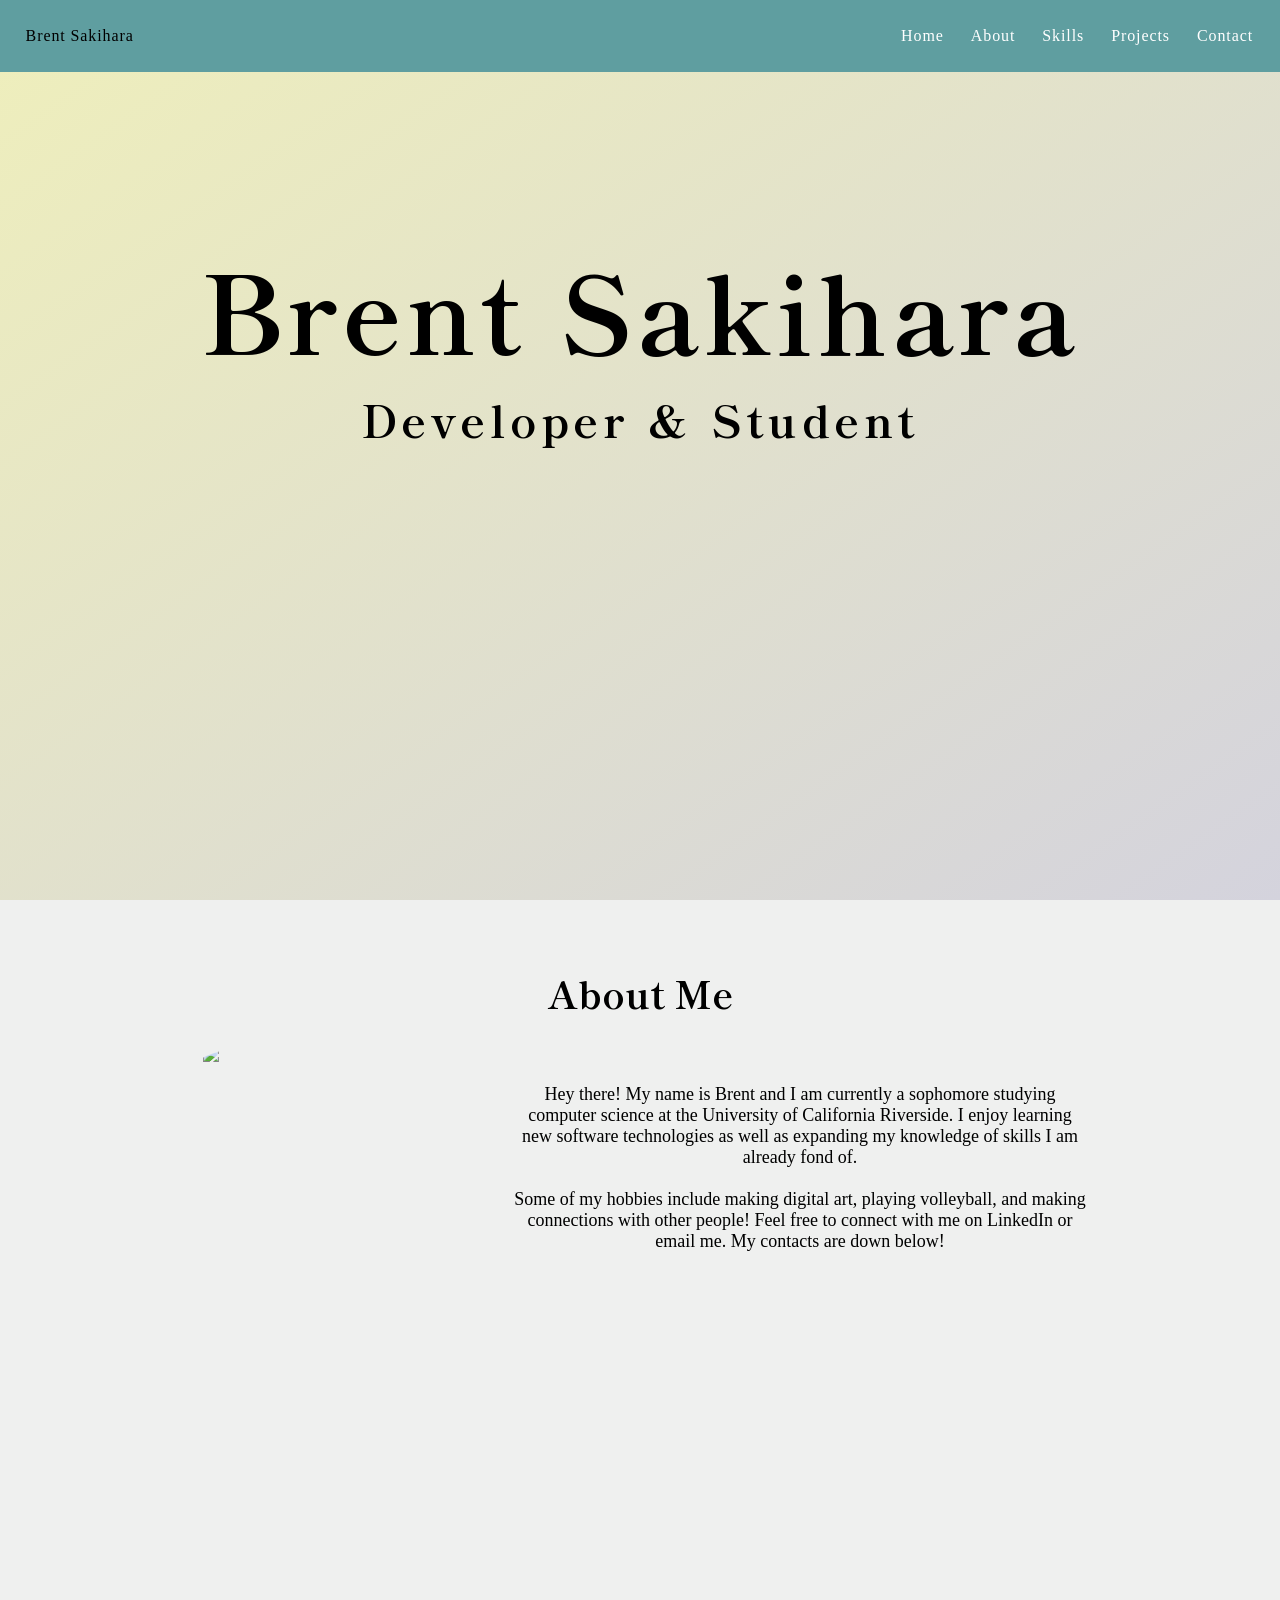
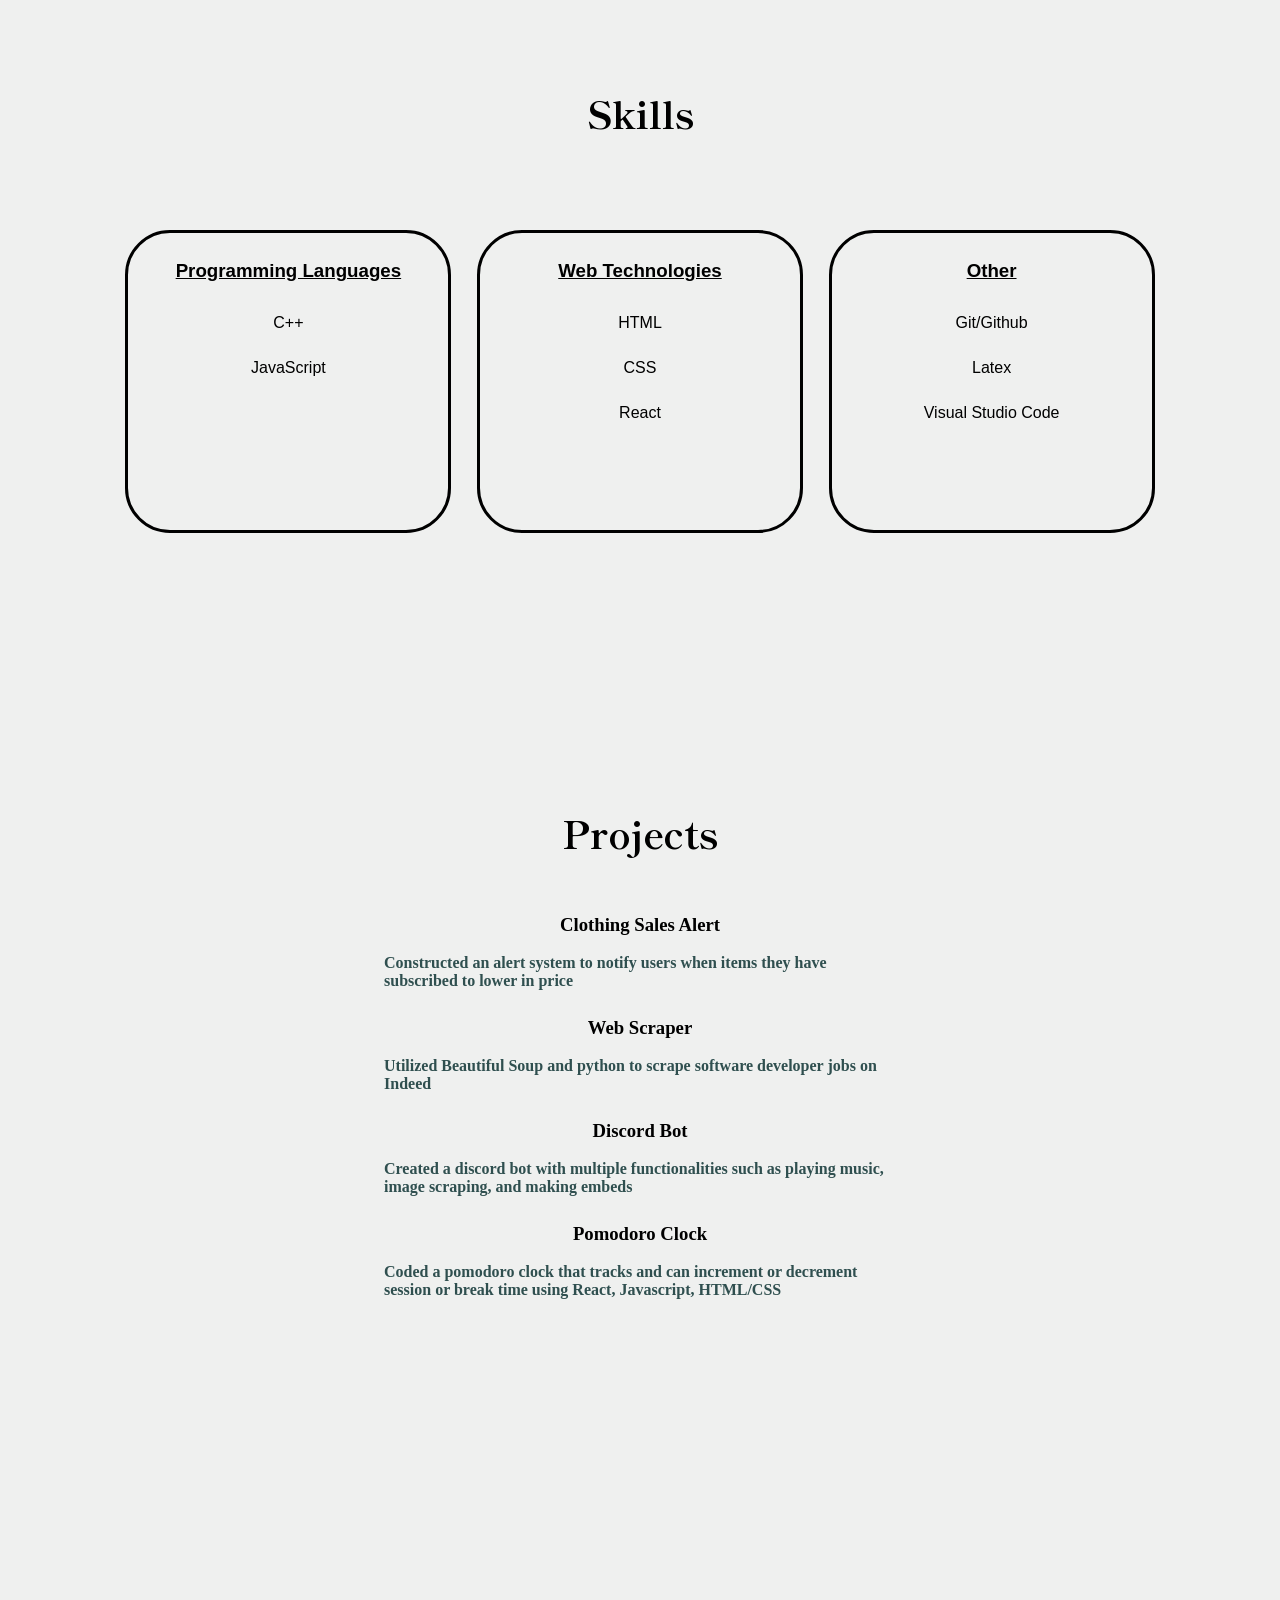
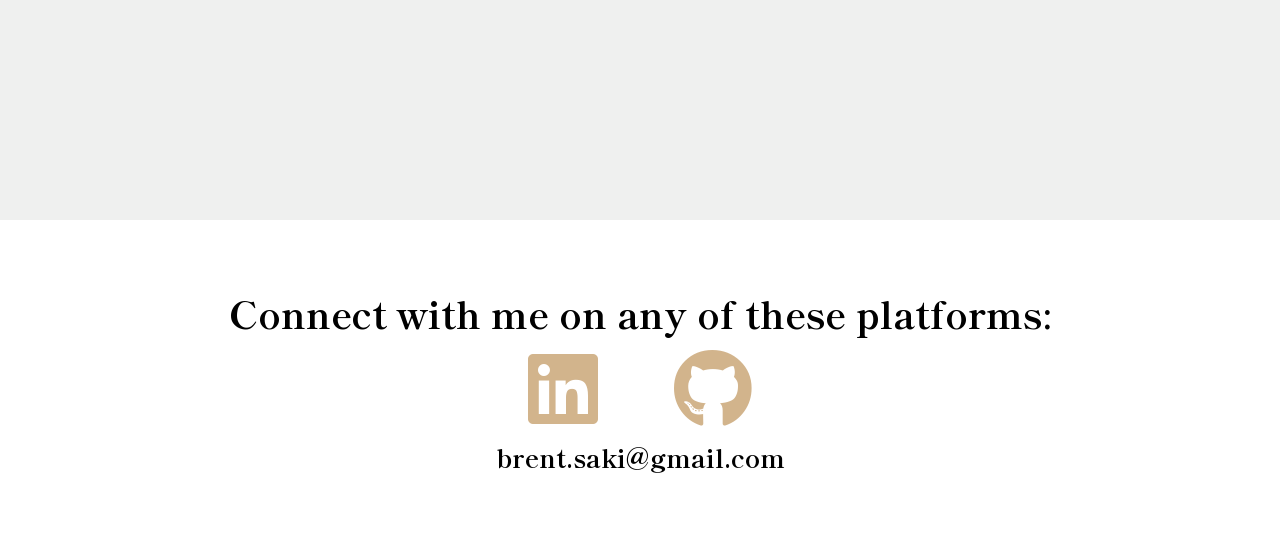
==== commit f398a546: "updated projects" ====
--- a/index.html
+++ b/index.html
@@ -70,17 +70,15 @@
     <div id="projects" class ="section">
         <h2 class = "title" id = 'ptitle'>Projects</h2>
         <div id = "projectc">
+            <h3 class = 'project'>Clothing Sales Alert</h3>
+            <p class="projectdescription">Constructed an alert system to notify users when items they have subscribed to lower in price</p>
             <h3 class = 'project'>Web Scraper</h3>
             <p class = 'projectdescription'>Utilized Beautiful Soup and python to scrape software developer jobs on Indeed</p>
             <h3 class = 'project'>Discord Bot</h3>
             <p class = 'projectdescription'>Created a discord bot with multiple functionalities such as playing music, image scraping, and making embeds</p>
-            <h3 class = 'project'>JavaScript Calculator</h3>
-            <p class = 'projectdescription'>Implemented a basic calculator using React, Javascript, HTML/CSS</p>
             <h3 class = 'project'>Pomodoro Clock</h3>
             <p class = 'projectdescription'>Coded a pomodoro clock that tracks and can increment or decrement session or break time 
                 using React, Javascript, HTML/CSS</p>
-            <h3 class = 'project'>Markdown Previewer</h3>
-            <p class = 'projectdescription'>Utilized React, Javascript, and HTML/CSS to create an active markdown previewer</p>
         </div>
     </div>
     <div id= "contact">
--- a/style.css
+++ b/style.css
@@ -140,13 +140,13 @@
 
 #projectc{
   margin-top: 6vh;
-  text-align: center;
 }
 
 .project{
 margin-bottom: 2vh;
 margin-top: 2vh;
 font-weight: bold;
+text-align: center;
 }
 .projectdescription{
   width: 40vw;
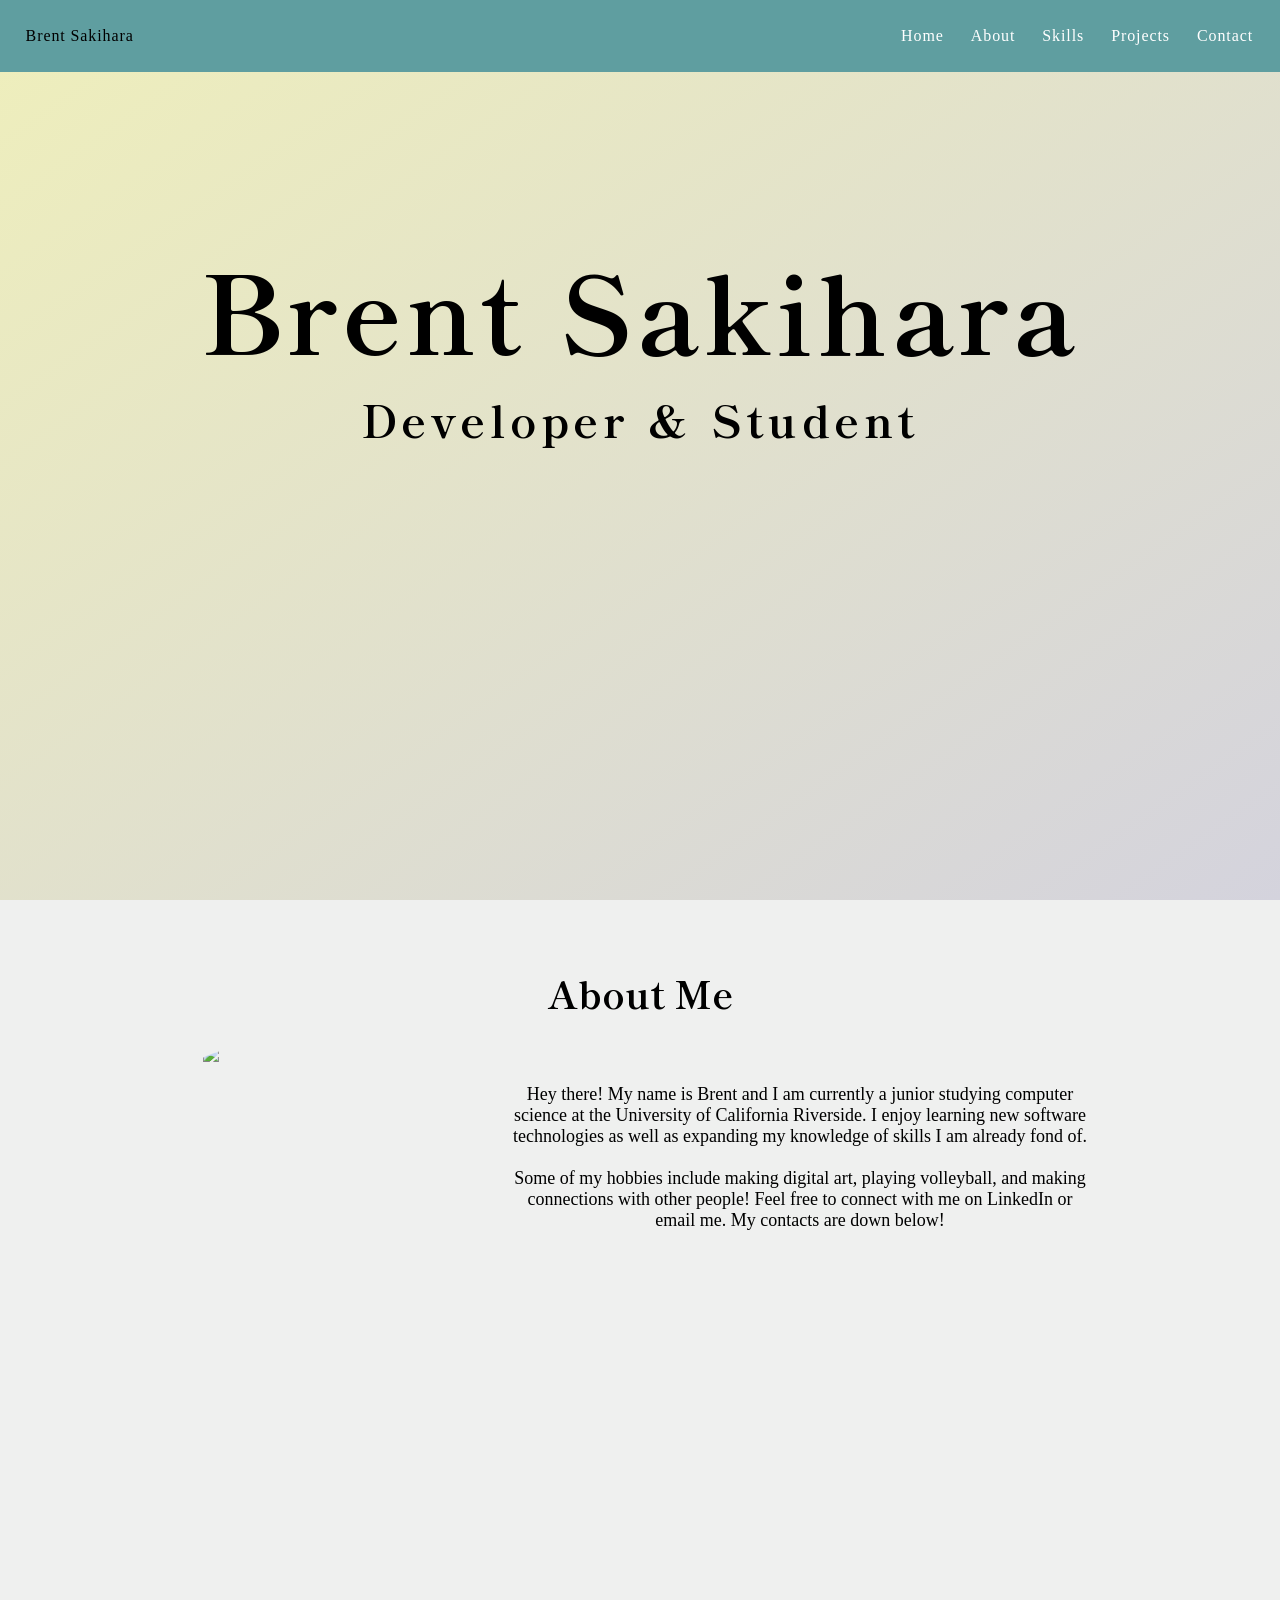
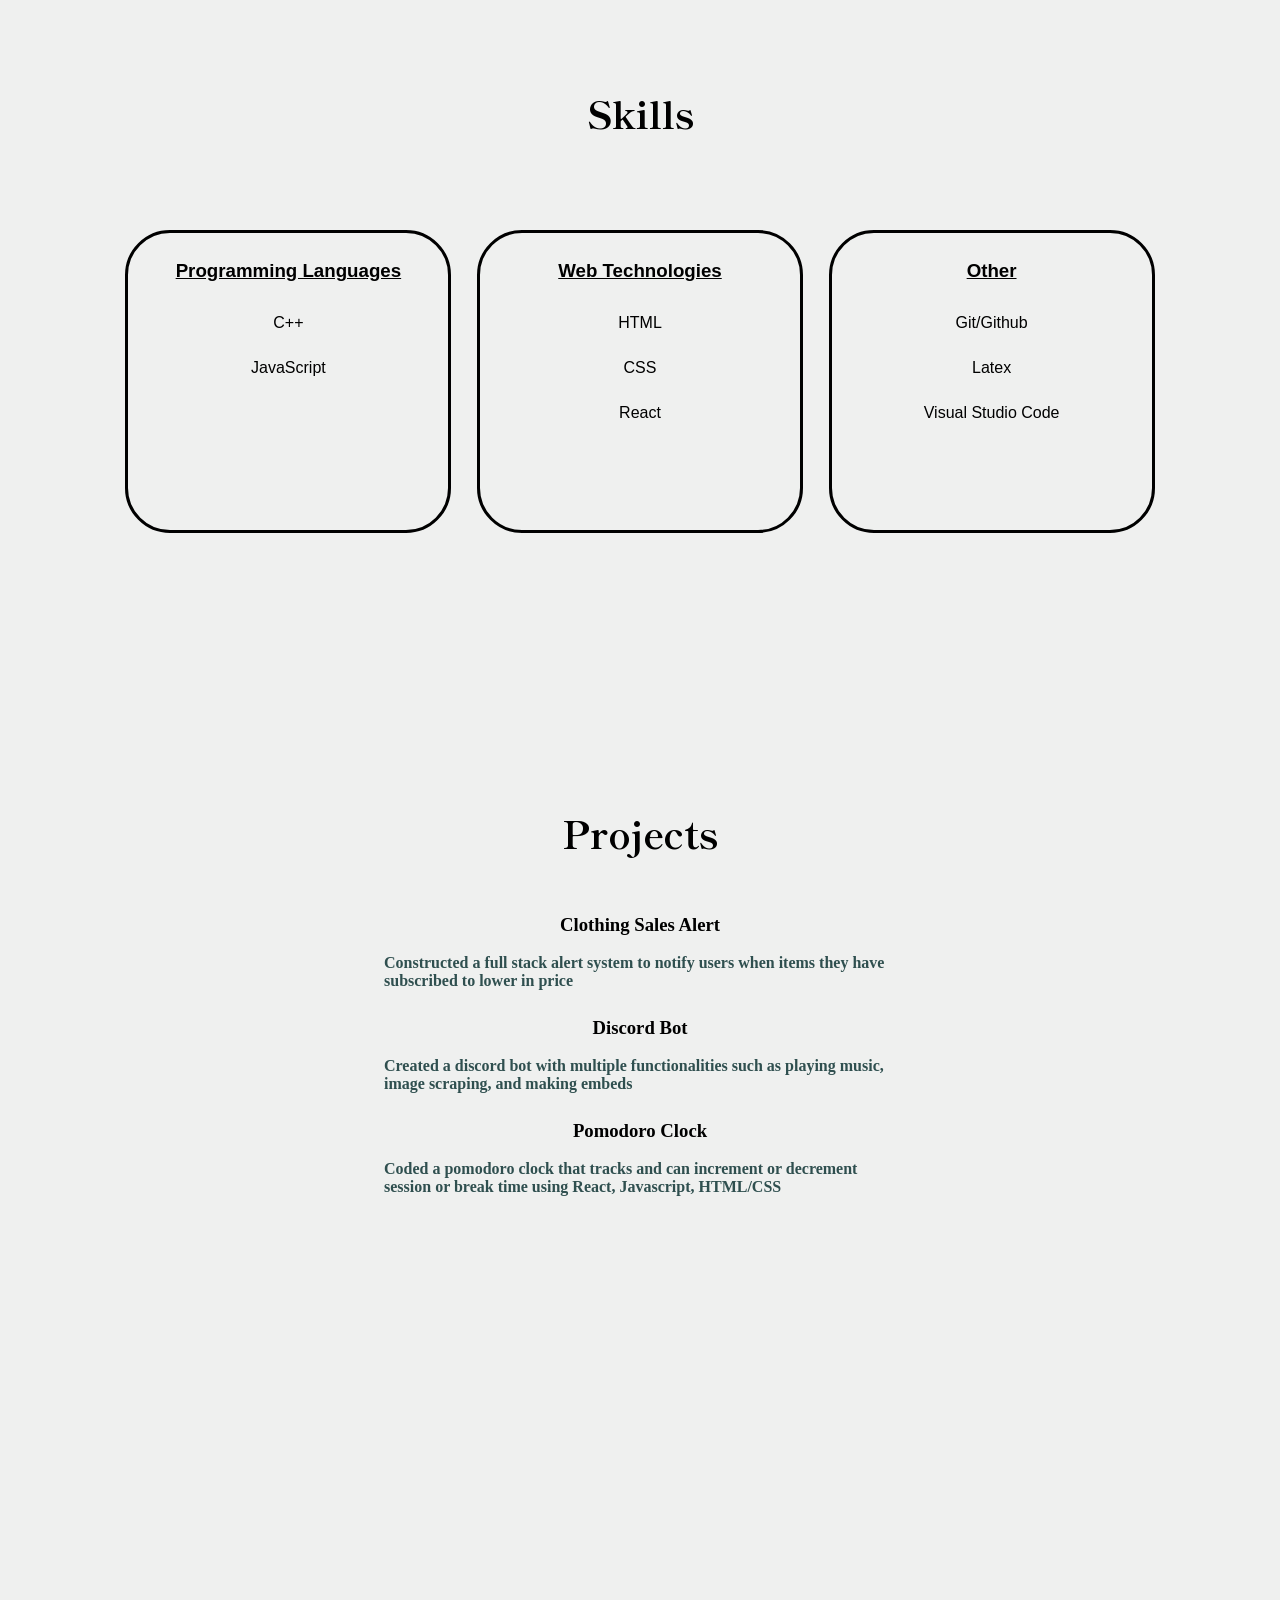
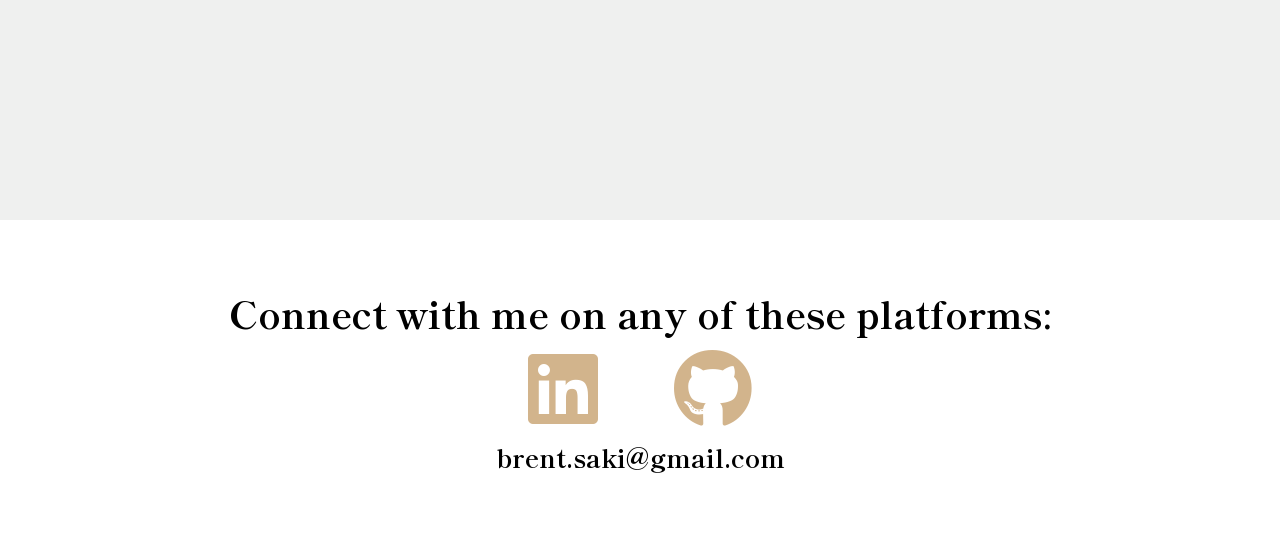
==== commit 9ead8562: "edited text" ====
--- a/index.html
+++ b/index.html
@@ -4,7 +4,7 @@
     <meta charset="UTF-8">
     <meta http-equiv="X-UA-Compatible" content="IE=edge">
     <meta name="viewport" content="width=device-width, initial-scale=1.0">
-    <title>Brent Sakihara's Website!</title>
+    <title>Brent Sakihara's Personal Website</title>
     <link rel = "stylesheet" type = "text/css" href = "style.css"/>
     <link rel="stylesheet" href="https://use.fontawesome.com/releases/v5.15.2/css/all.css" integrity="sha384-vSIIfh2YWi9wW0r9iZe7RJPrKwp6bG+s9QZMoITbCckVJqGCCRhc+ccxNcdpHuYu" crossorigin="anonymous">
 
@@ -30,7 +30,7 @@
             <a alt = "photo of me!" href="https://lh3.googleusercontent.com/a3bPAEfOTPqCnYxuEP7tB16Z2TgcXHickx6BiH-JTF1CKf3p6cimCnV-ZzTPcO_8Qc4jZRK6XZkYf8GklRsNGq0brx8x73rDPGK4sj9NED8KyOHrJwvlFoyhxmBYqu7zEgvI75UgEw=w2400?source=screenshot.guru"> <img src="https://lh3.googleusercontent.com/a3bPAEfOTPqCnYxuEP7tB16Z2TgcXHickx6BiH-JTF1CKf3p6cimCnV-ZzTPcO_8Qc4jZRK6XZkYf8GklRsNGq0brx8x73rDPGK4sj9NED8KyOHrJwvlFoyhxmBYqu7zEgvI75UgEw=w600-h315-p-k" /> </a>
         </div>
         <p id = "description">
-            Hey there! My name is Brent and I am currently a sophomore studying computer science at 
+            Hey there! My name is Brent and I am currently a junior studying computer science at 
             the University of California Riverside.
             I enjoy learning new software technologies as well as expanding my knowledge of skills I 
             am already fond of. <br>
@@ -71,9 +71,9 @@
         <h2 class = "title" id = 'ptitle'>Projects</h2>
         <div id = "projectc">
             <h3 class = 'project'>Clothing Sales Alert</h3>
-            <p class="projectdescription">Constructed an alert system to notify users when items they have subscribed to lower in price</p>
-            <h3 class = 'project'>Web Scraper</h3>
-            <p class = 'projectdescription'>Utilized Beautiful Soup and python to scrape software developer jobs on Indeed</p>
+            <p class="projectdescription">Constructed a full stack alert system to notify users when items they have subscribed to lower in price</p>
+            <!--<h3 class = 'project'>Web Scraper</h3>
+            <p class = 'projectdescription'>Utilized Beautiful Soup and python to scrape software developer jobs on Indeed</p> -->
             <h3 class = 'project'>Discord Bot</h3>
             <p class = 'projectdescription'>Created a discord bot with multiple functionalities such as playing music, image scraping, and making embeds</p>
             <h3 class = 'project'>Pomodoro Clock</h3>
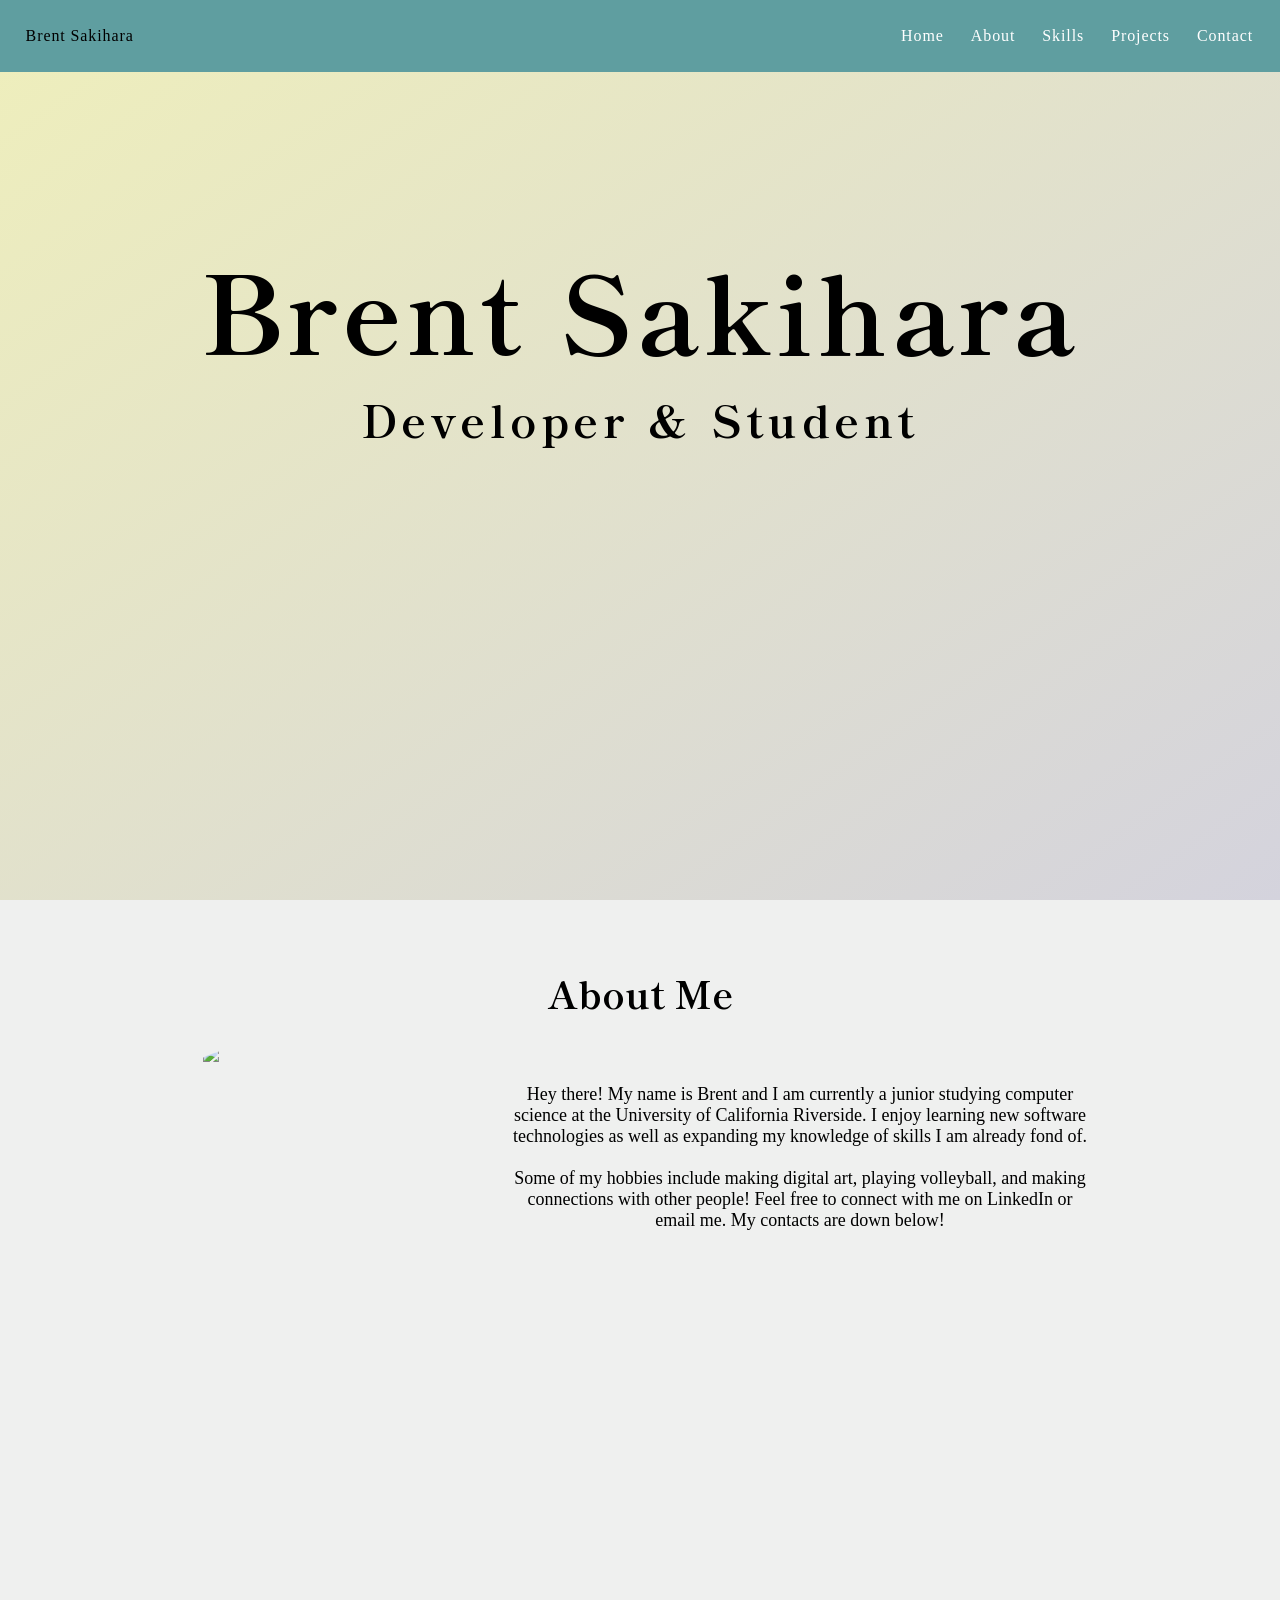
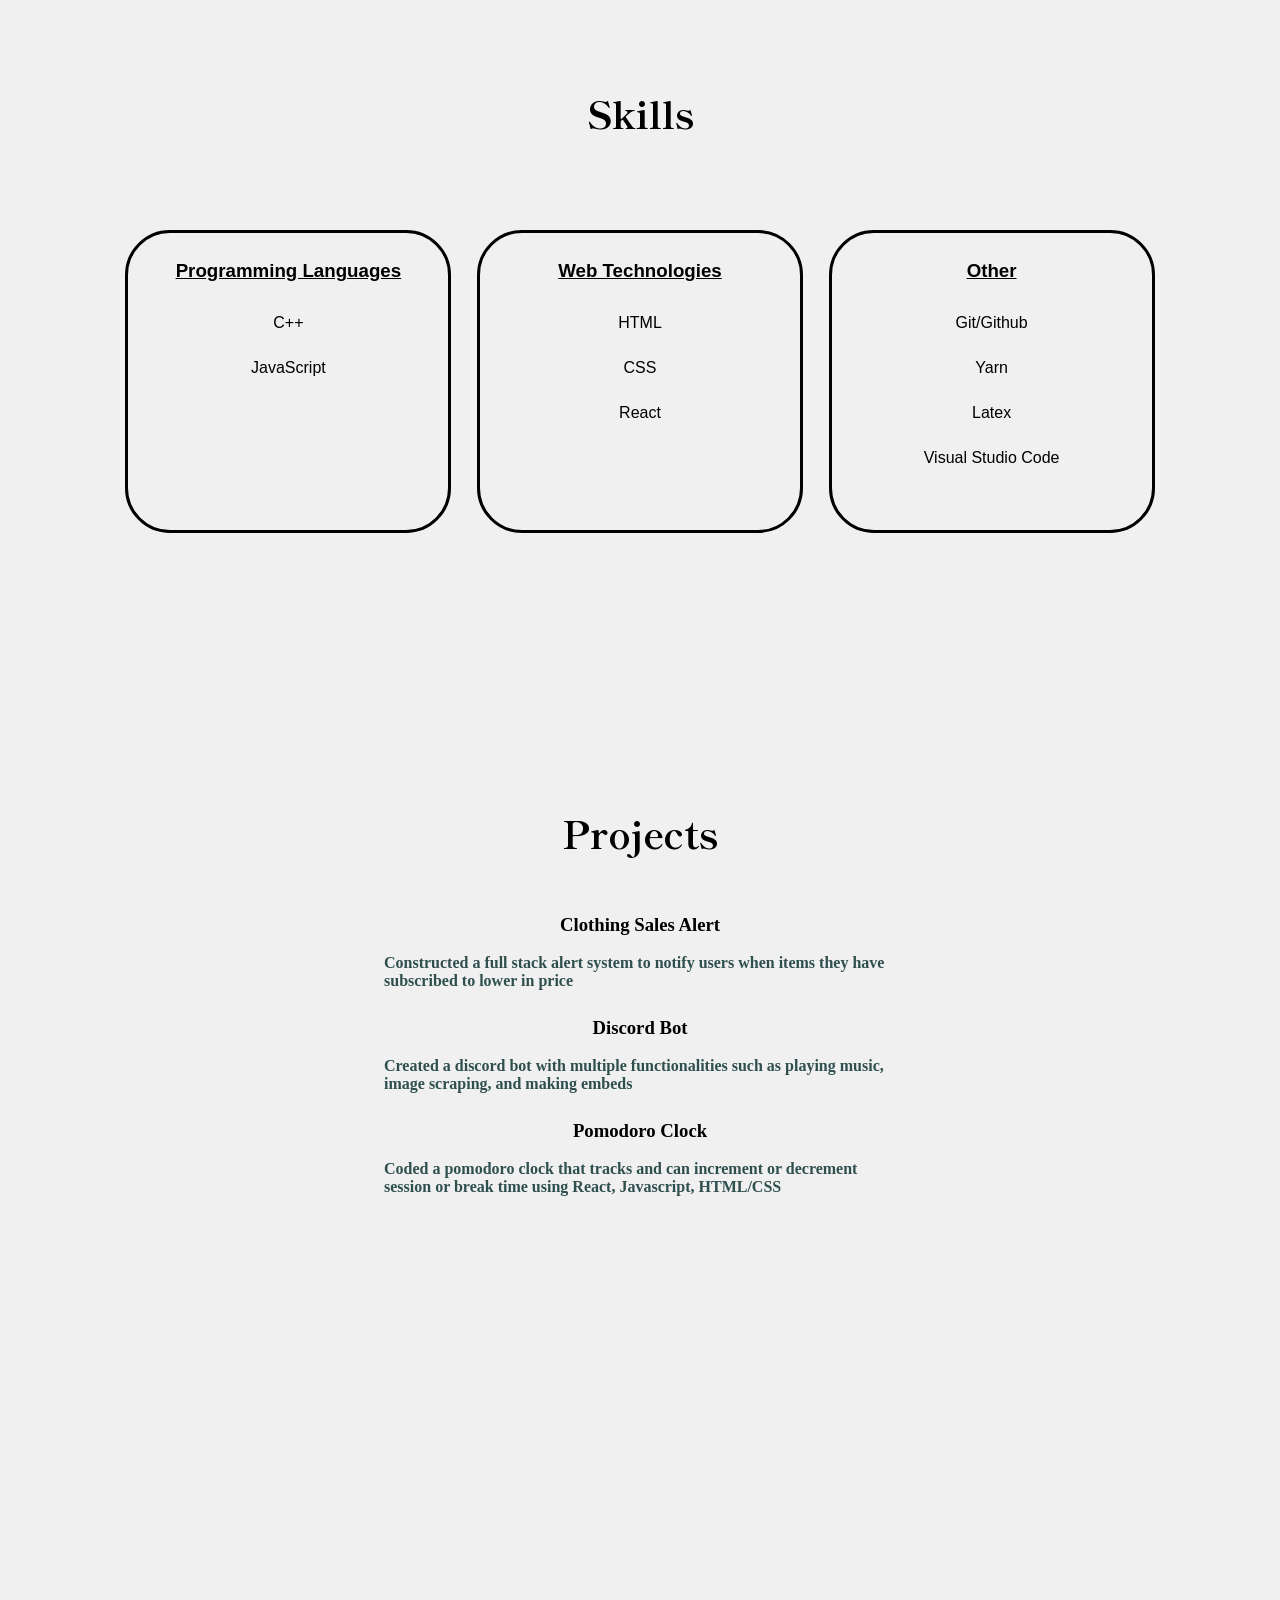
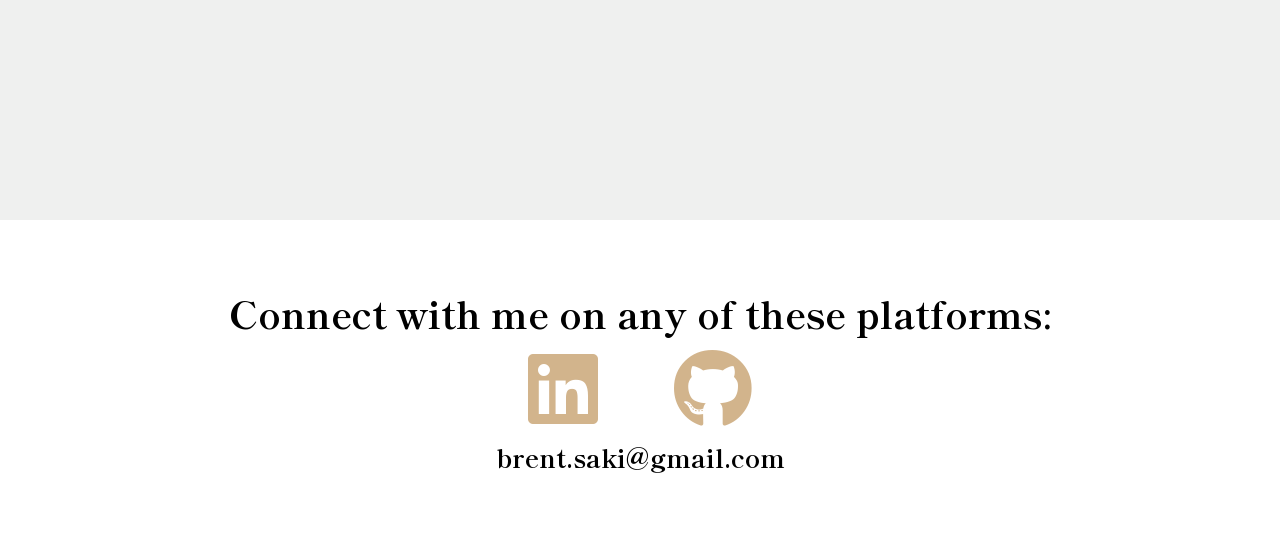
==== commit 8e2553b0: "small changes" ====
--- a/index.html
+++ b/index.html
@@ -61,6 +61,7 @@
                 <h3 class = 'skill'>Other</h3>
             <ul>
                 <li>Git/Github</li>
+                <li>Yarn</li>
                 <li>Latex</li>
                 <li>Visual Studio Code</li>
             </ul>
